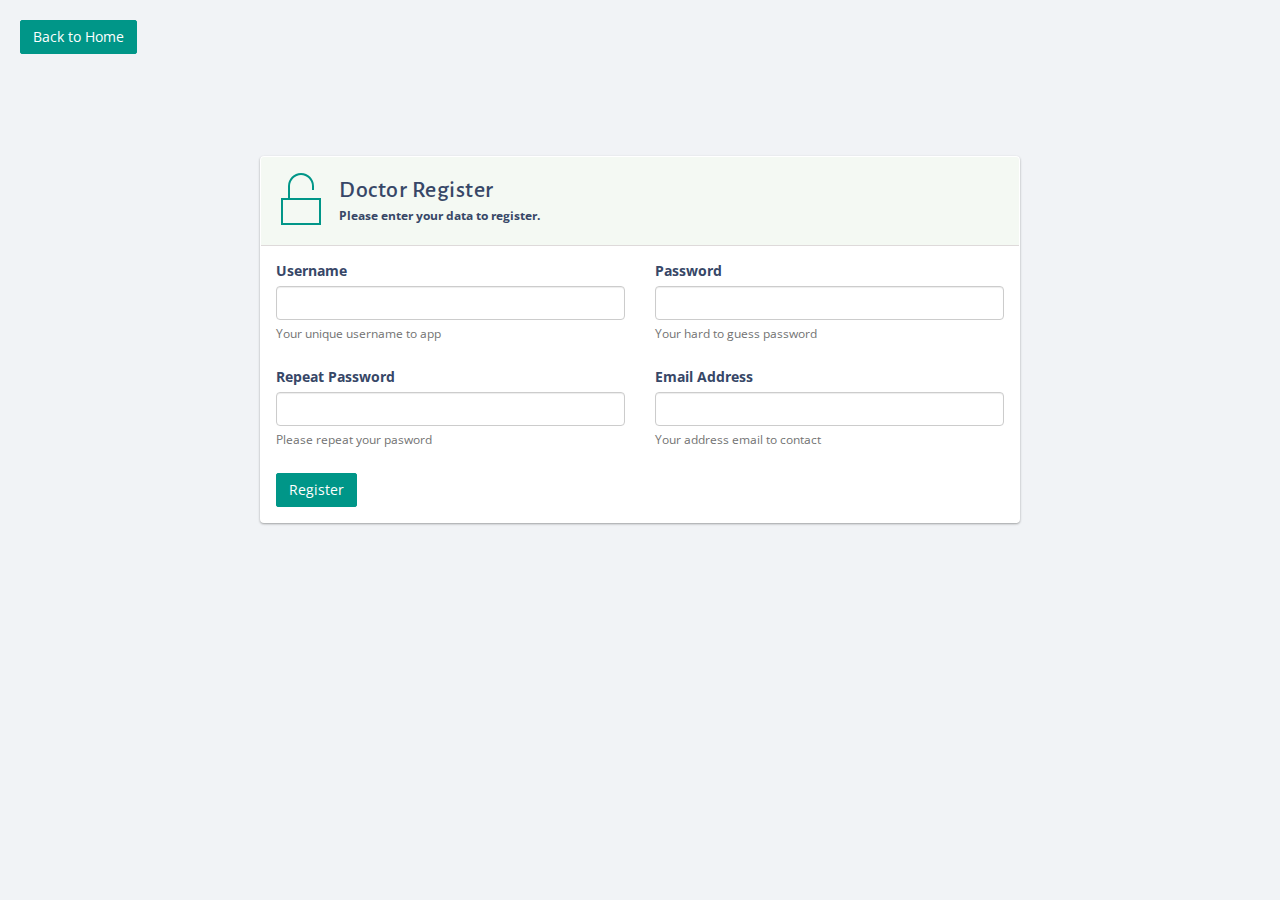
==== d-signup.html @ 5b85d9c7 "added pages" ====
<!DOCTYPE html>
<html lang="en">
<head>
    <meta charset="utf-8">
    <meta http-equiv="X-UA-Compatible" content="IE=edge">
    <meta name="viewport" content="width=device-width, initial-scale=1">
    <!-- The above 3 meta tags *must* come first in the head; any other head content must come *after* these tags -->
    <title>Health Assist</title>

    <!-- Favicon and touch icons -->
    <link rel="shortcut icon" href="assets/admin_page/dist/img/ico/favicon.png" type="image/x-icon">
    
    <!-- Bootstrap -->
    <link href="assets/admin_page/bootstrap/css/bootstrap.min.css" rel="stylesheet" type="text/css"/>
    <!-- Bootstrap rtl -->
    <!--<link href="assets/admin_page/bootstrap-rtl/bootstrap-rtl.min.css" rel="stylesheet" type="text/css"/>-->
    <!-- Pe-icon-7-stroke -->
    <link href="assets/admin_page/pe-icon-7-stroke/css/pe-icon-7-stroke.css" rel="stylesheet" type="text/css"/>
    <!-- style css -->
    <link href="assets/admin_page/dist/css/stylehealth.min.css" rel="stylesheet" type="text/css"/>
    <!-- Theme style rtl -->
    <!--<link href="assets/admin_page/dist/css/stylehealth-rtl.css" rel="stylesheet" type="text/css"/>-->
</head>
<body>
    <!-- Content Wrapper -->
    <div class="login-wrapper">
        <div class="back-link">
            <a href="index.html" class="btn btn-success">Back to Home</a>
        </div>
        <div class="container-center lg">
            <div class="panel panel-bd">
                <div class="panel-heading">
                    <div class="view-header">
                        <div class="header-icon">
                            <i class="pe-7s-unlock"></i>
                        </div>
                        <div class="header-title">
                            <h3>Doctor Register</h3>
                            <small><strong>Please enter your data to register.</strong></small>
                        </div>
                    </div>
                </div>
                <div class="panel-body">
                    <form action="index.html" id="loginForm" novalidate>
                        <div class="row">
                            <div class="form-group col-lg-6">
                                <label>Username</label>
                                <input type="text" value="" id="username" class="form-control" name="username">
                                <span class="help-block small">Your unique username to app</span>
                            </div>
                            <div class="form-group col-lg-6">
                                <label>Password</label>
                                <input type="password" value="" id="password" class="form-control" name="password">
                                <span class="help-block small">Your hard to guess password</span>
                            </div>
                            <div class="form-group col-lg-6">
                                <label>Repeat Password</label>
                                <input type="password" value="" id="repeatpassword" class="form-control" name="repeatpassword">
                                <span class="help-block small">Please repeat your pasword</span>
                            </div>
                            <div class="form-group col-lg-6">
                                <label>Email Address</label>
                                <input type="text" value="" id="email" class="form-control" name="email">
                                <span class="help-block small">Your address email to contact</span>
                            </div>
                        </div>
                        <div>
                            <button class="btn btn-primary">Register</button>
                            
                        </div>
                    </form>
                </div>
            </div>
        </div>
    </div>
    <!-- /.content-wrapper -->
    <!-- jQuery -->
    <script src="assets/admin_page/plugins/jQuery/jquery-1.12.4.min.js" type="text/javascript"></script>
    <!-- bootstrap js -->
    <script src="assets/admin_page/bootstrap/js/bootstrap.min.js" type="text/javascript"></script>
</body>
</html>
---- assets/admin_page/pe-icon-7-stroke/css/pe-icon-7-stroke.css ----
@font-face {
	font-family: 'Pe-icon-7-stroke';
	src:url('../fonts/Pe-icon-7-stroke.eot?d7yf1v');
	src:url('../fonts/Pe-icon-7-stroke.eot?#iefixd7yf1v') format('embedded-opentype'),
		url('../fonts/Pe-icon-7-stroke.woff?d7yf1v') format('woff'),
		url('../fonts/Pe-icon-7-stroke.ttf?d7yf1v') format('truetype'),
		url('../fonts/Pe-icon-7-stroke.svg?d7yf1v#Pe-icon-7-stroke') format('svg');
	font-weight: normal;
	font-style: normal;
}

[class^="pe-7s-"], [class*=" pe-7s-"] {
	display: inline-block;
	font-family: 'Pe-icon-7-stroke';
	speak: none;
	font-style: normal;
	font-weight: normal;
	font-variant: normal;
	text-transform: none;
	line-height: 1;

	/* Better Font Rendering =========== */
	-webkit-font-smoothing: antialiased;
	-moz-osx-font-smoothing: grayscale;
}

.pe-7s-album:before {
	content: "\e6aa";
}
.pe-7s-arc:before {
	content: "\e6ab";
}
.pe-7s-back-2:before {
	content: "\e6ac";
}
.pe-7s-bandaid:before {
	content: "\e6ad";
}
.pe-7s-car:before {
	content: "\e6ae";
}
.pe-7s-diamond:before {
	content: "\e6af";
}
.pe-7s-door-lock:before {
	content: "\e6b0";
}
.pe-7s-eyedropper:before {
	content: "\e6b1";
}
.pe-7s-female:before {
	content: "\e6b2";
}
.pe-7s-gym:before {
	content: "\e6b3";
}
.pe-7s-hammer:before {
	content: "\e6b4";
}
.pe-7s-headphones:before {
	content: "\e6b5";
}
.pe-7s-helm:before {
	content: "\e6b6";
}
.pe-7s-hourglass:before {
	content: "\e6b7";
}
.pe-7s-leaf:before {
	content: "\e6b8";
}
.pe-7s-magic-wand:before {
	content: "\e6b9";
}
.pe-7s-male:before {
	content: "\e6ba";
}
.pe-7s-map-2:before {
	content: "\e6bb";
}
.pe-7s-next-2:before {
	content: "\e6bc";
}
.pe-7s-paint-bucket:before {
	content: "\e6bd";
}
.pe-7s-pendrive:before {
	content: "\e6be";
}
.pe-7s-photo:before {
	content: "\e6bf";
}
.pe-7s-piggy:before {
	content: "\e6c0";
}
.pe-7s-plugin:before {
	content: "\e6c1";
}
.pe-7s-refresh-2:before {
	content: "\e6c2";
}
.pe-7s-rocket:before {
	content: "\e6c3";
}
.pe-7s-settings:before {
	content: "\e6c4";
}
.pe-7s-shield:before {
	content: "\e6c5";
}
.pe-7s-smile:before {
	content: "\e6c6";
}
.pe-7s-usb:before {
	content: "\e6c7";
}
.pe-7s-vector:before {
	content: "\e6c8";
}
.pe-7s-wine:before {
	content: "\e6c9";
}
.pe-7s-cloud-upload:before {
	content: "\e68a";
}
.pe-7s-cash:before {
	content: "\e68c";
}
.pe-7s-close:before {
	content: "\e680";
}
.pe-7s-bluetooth:before {
	content: "\e68d";
}
.pe-7s-cloud-download:before {
	content: "\e68b";
}
.pe-7s-way:before {
	content: "\e68e";
}
.pe-7s-close-circle:before {
	content: "\e681";
}
.pe-7s-id:before {
	content: "\e68f";
}
.pe-7s-angle-up:before {
	content: "\e682";
}
.pe-7s-wristwatch:before {
	content: "\e690";
}
.pe-7s-angle-up-circle:before {
	content: "\e683";
}
.pe-7s-world:before {
	content: "\e691";
}
.pe-7s-angle-right:before {
	content: "\e684";
}
.pe-7s-volume:before {
	content: "\e692";
}
.pe-7s-angle-right-circle:before {
	content: "\e685";
}
.pe-7s-users:before {
	content: "\e693";
}
.pe-7s-angle-left:before {
	content: "\e686";
}
.pe-7s-user-female:before {
	content: "\e694";
}
.pe-7s-angle-left-circle:before {
	content: "\e687";
}
.pe-7s-up-arrow:before {
	content: "\e695";
}
.pe-7s-angle-down:before {
	content: "\e688";
}
.pe-7s-switch:before {
	content: "\e696";
}
.pe-7s-angle-down-circle:before {
	content: "\e689";
}
.pe-7s-scissors:before {
	content: "\e697";
}
.pe-7s-wallet:before {
	content: "\e600";
}
.pe-7s-safe:before {
	content: "\e698";
}
.pe-7s-volume2:before {
	content: "\e601";
}
.pe-7s-volume1:before {
	content: "\e602";
}
.pe-7s-voicemail:before {
	content: "\e603";
}
.pe-7s-video:before {
	content: "\e604";
}
.pe-7s-user:before {
	content: "\e605";
}
.pe-7s-upload:before {
	content: "\e606";
}
.pe-7s-unlock:before {
	content: "\e607";
}
.pe-7s-umbrella:before {
	content: "\e608";
}
.pe-7s-trash:before {
	content: "\e609";
}
.pe-7s-tools:before {
	content: "\e60a";
}
.pe-7s-timer:before {
	content: "\e60b";
}
.pe-7s-ticket:before {
	content: "\e60c";
}
.pe-7s-target:before {
	content: "\e60d";
}
.pe-7s-sun:before {
	content: "\e60e";
}
.pe-7s-study:before {
	content: "\e60f";
}
.pe-7s-stopwatch:before {
	content: "\e610";
}
.pe-7s-star:before {
	content: "\e611";
}
.pe-7s-speaker:before {
	content: "\e612";
}
.pe-7s-signal:before {
	content: "\e613";
}
.pe-7s-shuffle:before {
	content: "\e614";
}
.pe-7s-shopbag:before {
	content: "\e615";
}
.pe-7s-share:before {
	content: "\e616";
}
.pe-7s-server:before {
	content: "\e617";
}
.pe-7s-search:before {
	content: "\e618";
}
.pe-7s-film:before {
	content: "\e6a5";
}
.pe-7s-science:before {
	content: "\e619";
}
.pe-7s-disk:before {
	content: "\e6a6";
}
.pe-7s-ribbon:before {
	content: "\e61a";
}
.pe-7s-repeat:before {
	content: "\e61b";
}
.pe-7s-refresh:before {
	content: "\e61c";
}
.pe-7s-add-user:before {
	content: "\e6a9";
}
.pe-7s-refresh-cloud:before {
	content: "\e61d";
}
.pe-7s-paperclip:before {
	content: "\e69c";
}
.pe-7s-radio:before {
	content: "\e61e";
}
.pe-7s-note2:before {
	content: "\e69d";
}
.pe-7s-print:before {
	content: "\e61f";
}
.pe-7s-network:before {
	content: "\e69e";
}
.pe-7s-prev:before {
	content: "\e620";
}
.pe-7s-mute:before {
	content: "\e69f";
}
.pe-7s-power:before {
	content: "\e621";
}
.pe-7s-medal:before {
	content: "\e6a0";
}
.pe-7s-portfolio:before {
	content: "\e622";
}
.pe-7s-like2:before {
	content: "\e6a1";
}
.pe-7s-plus:before {
	content: "\e623";
}
.pe-7s-left-arrow:before {
	content: "\e6a2";
}
.pe-7s-play:before {
	content: "\e624";
}
.pe-7s-key:before {
	content: "\e6a3";
}
.pe-7s-plane:before {
	content: "\e625";
}
.pe-7s-joy:before {
	content: "\e6a4";
}
.pe-7s-photo-gallery:before {
	content: "\e626";
}
.pe-7s-pin:before {
	content: "\e69b";
}
.pe-7s-phone:before {
	content: "\e627";
}
.pe-7s-plug:before {
	content: "\e69a";
}
.pe-7s-pen:before {
	content: "\e628";
}
.pe-7s-right-arrow:before {
	content: "\e699";
}
.pe-7s-paper-plane:before {
	content: "\e629";
}
.pe-7s-delete-user:before {
	content: "\e6a7";
}
.pe-7s-paint:before {
	content: "\e62a";
}
.pe-7s-bottom-arrow:before {
	content: "\e6a8";
}
.pe-7s-notebook:before {
	content: "\e62b";
}
.pe-7s-note:before {
	content: "\e62c";
}
.pe-7s-next:before {
	content: "\e62d";
}
.pe-7s-news-paper:before {
	content: "\e62e";
}
.pe-7s-musiclist:before {
	content: "\e62f";
}
.pe-7s-music:before {
	content: "\e630";
}
.pe-7s-mouse:before {
	content: "\e631";
}
.pe-7s-more:before {
	content: "\e632";
}
.pe-7s-moon:before {
	content: "\e633";
}
.pe-7s-monitor:before {
	content: "\e634";
}
.pe-7s-micro:before {
	content: "\e635";
}
.pe-7s-menu:before {
	content: "\e636";
}
.pe-7s-map:before {
	content: "\e637";
}
.pe-7s-map-marker:before {
	content: "\e638";
}
.pe-7s-mail:before {
	content: "\e639";
}
.pe-7s-mail-open:before {
	content: "\e63a";
}
.pe-7s-mail-open-file:before {
	content: "\e63b";
}
.pe-7s-magnet:before {
	content: "\e63c";
}
.pe-7s-loop:before {
	content: "\e63d";
}
.pe-7s-look:before {
	content: "\e63e";
}
.pe-7s-lock:before {
	content: "\e63f";
}
.pe-7s-lintern:before {
	content: "\e640";
}
.pe-7s-link:before {
	content: "\e641";
}
.pe-7s-like:before {
	content: "\e642";
}
.pe-7s-light:before {
	content: "\e643";
}
.pe-7s-less:before {
	content: "\e644";
}
.pe-7s-keypad:before {
	content: "\e645";
}
.pe-7s-junk:before {
	content: "\e646";
}
.pe-7s-info:before {
	content: "\e647";
}
.pe-7s-home:before {
	content: "\e648";
}
.pe-7s-help2:before {
	content: "\e649";
}
.pe-7s-help1:before {
	content: "\e64a";
}
.pe-7s-graph3:before {
	content: "\e64b";
}
.pe-7s-graph2:before {
	content: "\e64c";
}
.pe-7s-graph1:before {
	content: "\e64d";
}
.pe-7s-graph:before {
	content: "\e64e";
}
.pe-7s-global:before {
	content: "\e64f";
}
.pe-7s-gleam:before {
	content: "\e650";
}
.pe-7s-glasses:before {
	content: "\e651";
}
.pe-7s-gift:before {
	content: "\e652";
}
.pe-7s-folder:before {
	content: "\e653";
}
.pe-7s-flag:before {
	content: "\e654";
}
.pe-7s-filter:before {
	content: "\e655";
}
.pe-7s-file:before {
	content: "\e656";
}
.pe-7s-expand1:before {
	content: "\e657";
}
.pe-7s-exapnd2:before {
	content: "\e658";
}
.pe-7s-edit:before {
	content: "\e659";
}
.pe-7s-drop:before {
	content: "\e65a";
}
.pe-7s-drawer:before {
	content: "\e65b";
}
.pe-7s-download:before {
	content: "\e65c";
}
.pe-7s-display2:before {
	content: "\e65d";
}
.pe-7s-display1:before {
	content: "\e65e";
}
.pe-7s-diskette:before {
	content: "\e65f";
}
.pe-7s-date:before {
	content: "\e660";
}
.pe-7s-cup:before {
	content: "\e661";
}
.pe-7s-culture:before {
	content: "\e662";
}
.pe-7s-crop:before {
	content: "\e663";
}
.pe-7s-credit:before {
	content: "\e664";
}
.pe-7s-copy-file:before {
	content: "\e665";
}
.pe-7s-config:before {
	content: "\e666";
}
.pe-7s-compass:before {
	content: "\e667";
}
.pe-7s-comment:before {
	content: "\e668";
}
.pe-7s-coffee:before {
	content: "\e669";
}
.pe-7s-cloud:before {
	content: "\e66a";
}
.pe-7s-clock:before {
	content: "\e66b";
}
.pe-7s-check:before {
	content: "\e66c";
}
.pe-7s-chat:before {
	content: "\e66d";
}
.pe-7s-cart:before {
	content: "\e66e";
}
.pe-7s-camera:before {
	content: "\e66f";
}
.pe-7s-call:before {
	content: "\e670";
}
.pe-7s-calculator:before {
	content: "\e671";
}
.pe-7s-browser:before {
	content: "\e672";
}
.pe-7s-box2:before {
	content: "\e673";
}
.pe-7s-box1:before {
	content: "\e674";
}
.pe-7s-bookmarks:before {
	content: "\e675";
}
.pe-7s-bicycle:before {
	content: "\e676";
}
.pe-7s-bell:before {
	content: "\e677";
}
.pe-7s-battery:before {
	content: "\e678";
}
.pe-7s-ball:before {
	content: "\e679";
}
.pe-7s-back:before {
	content: "\e67a";
}
.pe-7s-attention:before {
	content: "\e67b";
}
.pe-7s-anchor:before {
	content: "\e67c";
}
.pe-7s-albums:before {
	content: "\e67d";
}
.pe-7s-alarm:before {
	content: "\e67e";
}
.pe-7s-airplay:before {
	content: "\e67f";
}
---- assets/admin_page/dist/css/stylehealth.min.css ----
@import url('https://fonts.googleapis.com/css?family=Alegreya+Sans:400,400i,500,500i,700,700i,800,800i,900,900i|Open+Sans:400,400i,600,600i,700,700i,800,800i');html,body{min-height:100%}.layout-boxed html,.layout-boxed body{height:100%}body{overflow-x:hidden;overflow-y:auto;color:#374767;background-color:#f1f3f6;font-family:'Open Sans','Helvetica Neue',Helvetica,Arial,sans-serif}.wrapper{min-height:100%;position:relative;overflow:hidden}.wrapper:before,.wrapper:after{content:" ";display:table}.wrapper:after{clear:both}.layout-boxed .wrapper{max-width:1250px;margin:0 auto;min-height:100%;box-shadow:0 0 8px rgba(0,0,0,0.5);position:relative}.layout-boxed{background:url(../img/boxed-bg.jpg) repeat fixed}.content-wrapper,.right-side,.main-footer{-webkit-transition:-webkit-transform .3s ease-in-out,margin .3s ease-in-out;-webkit-transition:margin .3s ease-in-out,-webkit-transform .3s ease-in-out;transition:margin .3s ease-in-out,-webkit-transform .3s ease-in-out;transition:transform .3s ease-in-out,margin .3s ease-in-out;transition:transform .3s ease-in-out,margin .3s ease-in-out,-webkit-transform .3s ease-in-out;margin-left:250px;z-index:820}.layout-top-nav .content-wrapper,.layout-top-nav .right-side,.layout-top-nav .main-footer{margin-left:0}@media (max-width: 767px){.content-wrapper,.right-side,.main-footer{margin-left:0!important}}@media (min-width: 768px){.sidebar-collapse .content-wrapper,.sidebar-collapse .right-side,.sidebar-collapse .main-footer{margin-left:0}}@media (max-width: 767px){.sidebar-open .content-wrapper,.sidebar-open .right-side,.sidebar-open .main-footer{-webkit-transform:translate(250px,0);transform:translate(250px,0)}}.content-wrapper,.right-side{min-height:100%;z-index:800;background-color:#f1f3f6}.main-footer{background:#f8f4f4;padding:15px;color:#444;border-top:1px solid #d2d6de;text-align:center}.fixed .main-header,.fixed .main-sidebar,.fixed .left-side{position:fixed}.fixed .main-header{top:0;right:0;left:0}.fixed .content-wrapper,.fixed .right-side{padding-top:60px}@media (max-width: 767px){.fixed .content-wrapper,.fixed .right-side{padding-top:120px}}.fixed.layout-boxed .wrapper{max-width:100%}body.hold-transition .content-wrapper,body.hold-transition .right-side,body.hold-transition .main-footer,body.hold-transition .main-sidebar,body.hold-transition .left-side,body.hold-transition .main-header .navbar,body.hold-transition .main-header .logo{-webkit-transition:none;transition:none}.content{min-height:250px;margin-right:auto;margin-left:auto;padding:0 30px 10px}@media (max-width: 767px){.content{padding:0 15px 10px}}::-moz-selection{color:#fff;background:#009688;text-shadow:none}::selection{color:#fff;background:#009688;text-shadow:none}h1,h2,h3,h4,h5,h6,.h1,.h2,.h3,.h4,.h5,.h6{font-family:'Alegreya Sans',sans-serif}p{margin:0 0 10px}a{color:#009688;text-decoration:none}a:hover,a:active,a:focus{outline:none;text-decoration:none;color:#37a000;-webkit-transition:all .3s;transition:all .3s}hr{border-top:1px solid #e1e6ef}.m-0{margin:0!important}.m-t-0{margin-top:0!important}.m-t-20{margin-top:20px!important}.m-r-2{margin-right:2px!important}.m-r-5{margin-right:5px!important}.m-r-15{margin-right:15px!important}.m-b{margin-bottom:20px!important}.m-b-5{margin-bottom:5px!important}.m-b-10{margin-bottom:10px!important}.m-b-15{margin-bottom:15px!important}.m-b-20{margin-bottom:20px!important}.p-0{padding:0!important}.p-l-30{padding-left:30px!important}.p-r-30{padding-right:30px!important}.p-20{padding:20px!important}.p-b-20{padding-bottom:20px!important}.space-25{margin:12.5px 0;line-height:0}.color-green{color:#009688!important}.color-red{color:#E5343D!important}.color-violet{color:#8E23E0!important}.color-gray{color:#9a9a9a!important}.color-yellow{color:#FFB61E!important}.color-info{color:#62d0f1!important}.text-white{color:#fff!important}.text-muted{color:#9a9a9a!important}.text-primary{color:#428bca!important}.text-success{color:#37a000!important}.text-info{color:#62d0f1!important}.text-warning{color:#FFB61E!important}.text-danger{color:#E5343D!important}.text-inverse{color:#3b3e47!important}.text-purple{color:#5b69bc!important}.text-pink{color:#ff8acc!important}.text-black{color:#263238!important}.text-violet{color:#8E23E0!important}.border-all{border:1px solid #e4e5e7!important}.border-btm{border-bottom:1px solid #e4e5e7!important}.border-green{border-color:#009688!important}.border-red{border-color:#E5343D!important}.border-violet{border-color:#8E23E0!important}.border-gray{border-color:#9a9a9a!important}.border-yellow{border-color:#FFB61E!important}.bg-green{background:#009688!important}.bg-red{background:#E5343D!important}.bg-violet{background:#8E23E0!important}.bg-gray{background:#9a9a9a!important}.bg-yellow{background:#FFB61E!important}#toTop{position:fixed;bottom:10px;right:15px;cursor:pointer;display:none;z-index:10}.back-top{background-color:#009688;border:1px solid #009688;padding:7px 9px;height:34px;width:34px;border-radius:50%!important;color:#fff}.back-top:hover{color:#fff;background-color:#2c3136;border:1px solid #2c3136}@media (min-width: 768px){#toTop{right:30px}}.page-header{margin:10px 0 20px;font-size:22px}.page-header > small{color:#666;display:block;margin-top:5px}.main-header{position:relative;max-height:120px;z-index:1030;background-color:#2A3F54;border-bottom:1px solid #2A3F54}.main-header .navbar{-webkit-transition:margin-left .3s ease-in-out;transition:margin-left .3s ease-in-out;margin-bottom:0;margin-left:250px;border:none;min-height:60px;border-radius:0}.layout-top-nav .main-header .navbar{margin-left:0}.main-header #navbar-search-input.form-control{background:rgba(255,255,255,0.2);border-color:transparent}.main-header #navbar-search-input.form-control:focus,.main-header #navbar-search-input.form-control:active{border-color:rgba(0,0,0,0.1);background:rgba(255,255,255,0.9)}.main-header #navbar-search-input.form-control::-moz-placeholder{color:#ccc;opacity:1}.main-header #navbar-search-input.form-control:-ms-input-placeholder{color:#ccc}.main-header #navbar-search-input.form-control::-webkit-input-placeholder{color:#ccc}.main-header .navbar-custom-menu,.main-header .navbar-right{float:right;margin-right:31px}@media (max-width: 991px){.main-header .navbar-custom-menu a,.main-header .navbar-right a{color:inherit;background:transparent}}@media (max-width: 767px){.main-header .navbar-right{float:none}.navbar-collapse .main-header .navbar-right{margin:7.5px -15px}.main-header .navbar-right > li{color:inherit;border:0}.main-header .navbar-custom-menu,.main-header .navbar-right{float:right;margin-right:10px}}.main-header .sidebar-toggle{float:left;padding:10px;font-family:fontAwesome;color:#009688;font-size:25px;line-height:26px;cursor:pointer;margin-top:7px;cursor:pointer;-moz-transition:all .2s ease-out 0;-webkit-transition:all .2s ease-out 0;transition:all .2s ease-out 0}.main-header .sidebar-toggle:hover{float:left;padding:10px;font-family:fontAwesome;color:#eee;font-size:25px;line-height:26px;cursor:pointer;margin-top:7px;cursor:pointer;-moz-transition:all .2s ease-out 0;-webkit-transition:all .2s ease-out 0;transition:all .2s ease-out 0}.main-header .sidebar-toggle:focus,.main-header .sidebar-toggle:active{float:left;padding:10px;font-family:fontAwesome;color:#eee;font-size:25px;line-height:26px;cursor:pointer;margin-top:7px;cursor:pointer;-moz-transition:all .2s ease-out 0;-webkit-transition:all .2s ease-out 0;transition:all .2s ease-out 0}.main-header .sidebar-toggle .icon-bar{display:none}.main-header .navbar .nav > li.user > a > .fa,.main-header .navbar .nav > li.user > a > .glyphicon,.main-header .navbar .nav > li.user > a > .ion{margin-right:5px}.main-header .navbar .nav > li > a > .label{position:absolute;top:10px;right:2px;line-height:10px;border-radius:50em;height:20px;width:20px}.main-header .logo{display:block;float:left;height:60px;font-size:20px;line-height:60px;text-align:center;width:250px;padding:0 15px;font-weight:300;overflow:hidden;color:#fff;-webkit-transition:width .3s ease-in-out;transition:width .3s ease-in-out;background-color:#2d3438}@media (max-width: 550px){.main-header .logo{border-bottom:1px solid gray}}.main-header .logo .logo-lg{display:block}.main-header .logo .logo-lg img,.main-header .logo .logo-mini img{height:42px}.main-header .logo .logo-mini{display:none}.main-header .navbar-brand{color:#fff}.header-title h1{color:#009688}.bord-btm{border-bottom:1px solid #000}.content-header{position:relative;padding:12px 30px;background-color:#fff;border-bottom:1px solid #e1e6ef;margin-bottom:20px;box-shadow:0 1px 3px rgba(0,0,0,0.12),0 1px 2px rgba(0,0,0,0.24)}.content-header hr{border-top:1px solid #ddd}.content-header .header-icon{font-size:55px;color:#009688;width:68px;float:left;margin-top:-4px;line-height:0}.content-header .header-title{margin-left:68px}.content-header .header-title h1{margin:0;font-size:24px}.content-header .header-title small{font-size:13px;display:inline-block;padding-left:4px;font-weight:600;color:#7a7a7a}.header-title .breadcrumb{float:right;background:#E1E3E4;margin-top:0;margin-bottom:0;font-size:11px;padding:7px;position:absolute;bottom:18px;right:30px;border-radius:0;border:1px solid #e1e6ef;font-weight:600;max-width:155px}.header-title .breadcrumb > li > a{color:#222;text-decoration:none;display:inline-block}.breadcrumb>.active{color:#009688;font-weight:700}.header-title .breadcrumb > li > a > .fa,.header-title .breadcrumb > li > a > .glyphicon,.header-title .breadcrumb > li > a > .ion{margin-right:5px}.navbar-nav > li > a{padding:12px 8px;position:relative}.navbar-nav > li{margin-right:5px}.navbar-nav > li > a > i{padding:6px 3px;width:36px;text-align:center;color:#009688;height:36px;font-size:30px}@media (max-width: 991px){.header-title .breadcrumb{position:relative;margin-top:5px;top:0;right:0;float:none!important;padding-left:10px}.header-title .breadcrumb li:before{color:#97a0b3}}.navbar-toggle{color:#fff;border:0;margin:0;padding:15px}@media (max-width: 991px){.navbar-custom-menu .navbar-nav > li{float:left}.navbar-custom-menu .navbar-nav{margin:0;float:left}.navbar-custom-menu .navbar-nav > li > a{padding-top:11px;padding-bottom:11px}}@media (max-width: 767px){.content-header{padding:12px 15px}.content-header .header-icon{width:50px;font-size:40px}.content-header .header-title{margin-left:50px}.main-header{position:relative}.main-header .logo,.main-header .navbar{width:100%;float:none!important}.main-header .navbar{margin:0!important}.main-header .navbar-custom-menu{float:right}}@media (max-width: 991px){.navbar-collapse.pull-left{float:none!important}.navbar-collapse.pull-left + .navbar-custom-menu{display:block;position:absolute;top:0;right:40px}}.main-sidebar{position:absolute;top:0;left:0;padding-top:60px;min-height:100%;width:250px;z-index:810;background-color:#161817;font-family:'Alegreya Sans',sans-serif;-webkit-transition:-webkit-transform .3s ease-in-out,width .3s ease-in-out;-webkit-transition:width .3s ease-in-out,-webkit-transform .3s ease-in-out;transition:width .3s ease-in-out,-webkit-transform .3s ease-in-out;transition:transform .3s ease-in-out,width .3s ease-in-out;transition:transform .3s ease-in-out,width .3s ease-in-out,-webkit-transform .3s ease-in-out}@media (max-width: 767px){.main-sidebar,.left-side{padding-top:120px}}@media (max-width: 767px){.main-sidebar,.left-side{-webkit-transform:translate(-250px,0);transform:translate(-250px,0)}}@media (min-width: 768px){.sidebar-collapse .main-sidebar,.sidebar-collapse .left-side{-webkit-transform:translate(-230px,0);transform:translate(-230px,0)}}@media (max-width: 767px){.sidebar-open .main-sidebar,.sidebar-open .left-side{-webkit-transform:translate(0,0);transform:translate(0,0)}}.sidebar-form input:focus{border-color:transparent}.user-panel{position:relative;width:100%;padding:20px 10px;overflow:hidden;background-color:#009688;border-bottom:2px solid #2A3F54}.user-panel:before,.user-panel:after{content:" ";display:table}.user-panel:after{clear:both}.user-panel .image img{width:100%;max-width:65px;height:auto;border:2px solid rgba(255,255,255,0.1);padding:5px;margin-right:15px}.user-panel .info h4{color:#0b0a0a;font-weight:600}.user-panel .info{padding-top:0;line-height:4px}.user-panel .info p{font-weight:500;color:#fff;margin:5px 0;text-transform:uppercase;letter-spacing:1px}.user-panel .info a{text-decoration:none;padding-right:5px;margin-top:3px;font-size:11px}.user-panel .info a .fa,.user-panel .info a .ion,.user-panel .info a .glyphicon{margin-right:3px}.sidebar-menu{list-style:none;margin:0;padding:0;background-color:#161817}.sidebar-menu > li{position:relative;margin:0;padding:0}.sidebar-menu > li > a{padding:12px 5px 12px 15px;display:block;color:#a6a6a6;position:relative;font-size:15px;font-weight:500;letter-spacing:.3px}.sidebar-menu > li > a > i{margin-right:10px;display:inline-block}.sidebar-menu > li.active > a:before{background:#009688;content:"";height:100%;left:0;position:absolute;top:0;width:3px;color:#009688}.sidebar-menu > li:hover > a,.sidebar-menu > li.active > a{color:#009688;background:#222d32}.sidebar-menu > li > a > .fa,.sidebar-menu > li > a > .glyphicon,.sidebar-menu > li > a > .ion{width:20px}.sidebar-menu > li .label,.sidebar-menu > li .badge{margin-right:5px}.sidebar-menu > li .badge{margin-top:3px}.sidebar-menu li.header{padding:10px 25px 10px 15px;font-size:12px;color:#fff}.sidebar-menu li > a > .fa-angle-left,.sidebar-menu li > a > .pull-right-container > .fa-angle-left{width:auto;height:auto;padding:0;margin-right:10px}.sidebar-menu li.active > a > .fa-angle-left,.sidebar-menu li.active > a > .pull-right-container > .fa-angle-left{-webkit-transform:rotate(-90deg);transform:rotate(-90deg)}.sidebar-menu li.active > .treeview-menu{display:block}.sidebar-menu .treeview-menu{position:relative;display:none;list-style:none;padding:5px 0 10px;margin:0;padding-left:35px;background-color:#161817}.sidebar-menu .treeview-menu:before{width:2px;bottom:0;background:rgba(59,70,72,0.5);content:"";position:absolute;top:0;left:33px}.sidebar-menu .treeview-menu .treeview-menu{padding-left:20px}.sidebar-menu .treeview-menu > li{margin:0;position:relative}.sidebar-menu .treeview-menu > li > a{padding:5px 5px 5px 20px;display:block;color:#a6a6a6;letter-spacing:.3px}.sidebar-menu .treeview-menu li.disabled a{cursor:not-allowed;filter:alpha(opacity=65);-webkit-box-shadow:none;box-shadow:none;opacity:.65}.sidebar-menu .treeview-menu > li.active > a,.sidebar-menu .treeview-menu > li:hover > a{color:#009688}.sidebar-menu .treeview-menu > li::before{left:0;top:13px;width:15px;content:' ';position:absolute;display:inline-block;border:1px solid rgba(59,70,72,0.5)}.sidebar-menu .treeview-menu > li > a > .fa,.sidebar-menu .treeview-menu > li > a > .glyphicon,.sidebar-menu .treeview-menu > li > a > .ion{width:20px}.sidebar-menu .treeview-menu > li > a > .pull-right-container > .fa-angle-left,.sidebar-menu .treeview-menu > li > a > .pull-right-container > .fa-angle-down,.sidebar-menu .treeview-menu > li > a > .fa-angle-left,.sidebar-menu .treeview-menu > li > a > .fa-angle-down{width:auto}@media (min-width: 768px){.sidebar-mini.sidebar-collapse .content-wrapper,.sidebar-mini.sidebar-collapse .right-side,.sidebar-mini.sidebar-collapse .main-footer{margin-left:50px!important;z-index:840}.sidebar-mini.sidebar-collapse .main-sidebar{-webkit-transform:translate(0,0);transform:translate(0,0);width:50px!important;z-index:850}.sidebar-mini.sidebar-collapse .sidebar-menu > li{position:relative}.sidebar-mini.sidebar-collapse .sidebar-menu > li > a{margin-right:0}.sidebar-mini.sidebar-collapse .sidebar-menu > li > a > span{border-top-right-radius:4px}.sidebar-mini.sidebar-collapse .sidebar-menu > li:not(.treeview) > a > span{border-bottom-right-radius:4px}.sidebar-mini.sidebar-collapse .sidebar-menu > li > .treeview-menu{padding-top:5px;padding-bottom:5px;border-bottom-right-radius:4px}.sidebar-mini.sidebar-collapse .sidebar-menu > li:hover > a > span:not(.pull-right),.sidebar-mini.sidebar-collapse .sidebar-menu > li:hover > .treeview-menu{display:block!important;position:absolute;width:180px;left:50px}.sidebar-mini.sidebar-collapse .sidebar-menu > li:hover > a > span{top:0;margin-left:0;padding:12px 5px 12px 20px;background-color:inherit}.sidebar-mini.sidebar-collapse .sidebar-menu > li:hover > a > .pull-right-container{float:right;width:auto!important;left:200px!important;top:10px!important}.sidebar-mini.sidebar-collapse .sidebar-menu > li:hover > a > .pull-right-container > .label:not(:first-of-type){display:none}.sidebar-mini.sidebar-collapse .sidebar-menu > li:hover > .treeview-menu{top:44px;margin-left:0}.sidebar-mini.sidebar-collapse .main-sidebar .user-panel > .info,.sidebar-mini.sidebar-collapse .sidebar-form,.sidebar-mini.sidebar-collapse .sidebar-menu > li > a > span,.sidebar-mini.sidebar-collapse .sidebar-menu > li > .treeview-menu,.sidebar-mini.sidebar-collapse .sidebar-menu > li > a > .pull-right,.sidebar-mini.sidebar-collapse .sidebar-menu li.header{display:none!important;-webkit-transform:translateZ(0)}.sidebar-mini.sidebar-collapse .main-header .logo{width:50px}.sidebar-mini.sidebar-collapse .main-header .logo > .logo-mini{display:block;margin-left:-15px;margin-right:-15px;font-size:18px}.sidebar-mini.sidebar-collapse .main-header .logo > .logo-lg{display:none}.sidebar-mini.sidebar-collapse .main-header .navbar{margin-left:50px}.sidebar-form{width:160px}}.sidebar-menu,.main-sidebar .user-panel,.sidebar-menu > li.header{white-space:nowrap;overflow:hidden}.sidebar-menu:hover{overflow:visible}.sidebar-form{border-radius:3px;border:1px solid #1c1f22;margin:0;max-width:132px;height:30px}.sidebar-form input[type="text"],.sidebar-form .btn{box-shadow:none;border:1px solid transparent;height:30px}.sidebar-form input[type="text"]{border-top-left-radius:2px;border-top-right-radius:0;border-bottom-right-radius:0;border-bottom-left-radius:2px;background-color:#FBFBFB}.sidebar-form input[type="text"]:focus,.sidebar-form input[type="text"]:focus + .input-group-btn .btn{background-color:#fffafa;color:#222}.sidebar-form input[type="text"]:focus + .input-group-btn .btn{border-left-color:#fff}.sidebar-form .btn{color:#009688;border-top-left-radius:0;border-top-right-radius:2px;border-bottom-right-radius:2px;border-bottom-left-radius:0;background:#e1e1e4}.sidebar-form,.sidebar-menu > li.header{overflow:hidden;text-overflow:clip}.sidebar-menu > li.header{letter-spacing:1px;font-weight:600;color:#a6a6a6}.sidebar-menu li > a > .pull-right-container{position:absolute;right:10px;top:50%;margin-top:-7px}.bd-search{position:relative;margin-top:14px;width:0;min-width:33px;height:33px;float:left;overflow:hidden;-webkit-transition:width .3s;-moz-transition:width .3s;transition:width .3s;-webkit-backface-visibility:hidden}.bd-search-input{position:absolute;top:0;right:0;border:none;outline:none;background:#fff;width:100%;height:45px;margin:0;z-index:10;padding:5px 65px 20px 20px;font-family:inherit;font-size:17px;font-weight:700;color:#2c3e50}input[type="search"].bd-search-input{-webkit-appearance:none;-webkit-border-radius:0}.bd-search-input::-webkit-input-placeholder{color:#009688}.bd-search-input:-moz-placeholder{color:#009688}.bd-search-input::-moz-placeholder{color:#009688}.bd-search-input:-ms-input-placeholder{color:#009688}.bd-icon-search,.bd-search-submit{width:60px;height:60px;display:block;position:absolute;right:-15px;top:0;padding:0;margin:0;line-height:28px;text-align:center;cursor:pointer}.bd-search-submit{background:#009688;-ms-filter:progid:DXImageTransform.Microsoft.Alpha(Opacity=0);filter:alpha(opacity=0);opacity:0;color:#fff;border:none;outline:none;z-index:-1}.bd-icon-search{color:#009688;background:#2A3F54;z-index:90;font-size:18px;font-style:normal;font-weight:400;font-variant:normal;text-transform:none;-webkit-font-smoothing:antialiased}.bd-icon-search:before{content:""}.bd-search.bd-search-open,.no-js .bd-search{width:19%}.bd-search.bd-search-open .bd-icon-search,.no-js .bd-search .bd-icon-search{background:#009688;color:#2A3F54;z-index:11;height:33px;right:0;width:42px}.dropdown-menu{position:absolute;top:100%;left:0;z-index:1000;display:none;float:left;min-width:160px;padding:0;margin:2px 0 0;font-size:14px;text-align:left;list-style:none;border:1px solid #009688}.dropdown-menu > li > a{color:#009688}.nav .open > a,.nav .open > a:focus,.nav .open > a:hover{background-color:#222;border-color:#222}.nav-list{border-bottom:1px solid gray}.nav-list h4{color:#222}.dropdown-menu > .divider{background-color:#eee}.nav-list .badge-primary{background-color:#009688}.navbar-nav > .notifications-menu > .dropdown-menu,.navbar-nav > .messages-menu > .dropdown-menu,.navbar-nav > .tasks-menu > .dropdown-menu{width:280px;padding:0;margin:0;top:100%}.navbar-nav > .notifications-menu > .dropdown-menu > li,.navbar-nav > .messages-menu > .dropdown-menu > li,.navbar-nav > .tasks-menu > .dropdown-menu > li{position:relative;background:#e7e7e7}.navbar-nav > .notifications-menu > .dropdown-menu > li.header,.navbar-nav > .messages-menu > .dropdown-menu > li.header,.navbar-nav > .tasks-menu > .dropdown-menu > li.header{background-color:#009688;padding:7px 10px;border-bottom:1px solid #e1e6ef;color:#fff;font-size:14px}.navbar-nav > .notifications-menu > .dropdown-menu > li.footer > a,.navbar-nav > .messages-menu > .dropdown-menu > li.footer > a,.navbar-nav > .tasks-menu > .dropdown-menu > li.footer > a{font-size:12px;background-color:#009688;padding:7px 10px;border-top:1px solid #e1e6ef;color:#fbfbfb!important;text-align:center}@media (max-width: 991px){.navbar-nav > .notifications-menu > .dropdown-menu > li.footer > a,.navbar-nav > .messages-menu > .dropdown-menu > li.footer > a,.navbar-nav > .tasks-menu > .dropdown-menu > li.footer > a{background:#fff!important;color:#444!important}}.navbar-nav > .notifications-menu > .dropdown-menu > li.footer > a:hover,.navbar-nav > .messages-menu > .dropdown-menu > li.footer > a:hover,.navbar-nav > .tasks-menu > .dropdown-menu > li.footer > a:hover{text-decoration:none;font-weight:400}.navbar-nav > .notifications-menu > .dropdown-menu > li .menu,.navbar-nav > .messages-menu > .dropdown-menu > li .menu,.navbar-nav > .tasks-menu > .dropdown-menu > li .menu{max-height:200px;margin:0;padding:0;list-style:none;overflow-x:hidden}.navbar-nav > .notifications-menu > .dropdown-menu > li .menu > li > a,.navbar-nav > .messages-menu > .dropdown-menu > li .menu > li > a,.navbar-nav > .tasks-menu > .dropdown-menu > li .menu > li > a{display:block;white-space:nowrap;border-bottom:1px solid #f4f4f4}.navbar-nav > .notifications-menu > .dropdown-menu > li .menu > li > a:hover,.navbar-nav > .messages-menu > .dropdown-menu > li .menu > li > a:hover,.navbar-nav > .tasks-menu > .dropdown-menu > li .menu > li > a:hover{background:#f4f4f4;text-decoration:none}.navbar-nav > .notifications-menu > .dropdown-menu > li .menu > li > a{color:#444;overflow:hidden;text-overflow:ellipsis;padding:10px;font-size:13px}.navbar-nav > .notifications-menu > .dropdown-menu > li .menu > li > a > i{width:20px;font-size:16px;margin-right:10px}.navbar-nav > .messages-menu > .dropdown-menu > li .menu > li > a{margin:0;padding:10px}.navbar-nav > .messages-menu > .dropdown-menu > li .menu > li > a > div > img{margin:auto 10px auto auto;width:40px;height:40px}.navbar-nav > .messages-menu > .dropdown-menu > li .menu > li > a > h4{padding:0;margin:0 0 0 45px;color:#0e0d0d;font-size:15px;position:relative;font-weight:700}.navbar-nav > .messages-menu > .dropdown-menu > li .menu > li > a > h4 > small{color:#999;font-size:10px;position:absolute;top:0;right:0}.navbar-nav > .messages-menu > .dropdown-menu > li .menu > li > a > p{margin:0 0 0 45px;font-size:12px;color:#111010}.navbar-nav > .messages-menu > .dropdown-menu > li .menu > li > a:before,.navbar-nav > .messages-menu > .dropdown-menu > li .menu > li > a:after{content:" ";display:table}.navbar-nav > .messages-menu > .dropdown-menu > li .menu > li > a:after{clear:both;clear:both}.navbar-nav > .tasks-menu > .dropdown-menu > li .menu > li > a{padding:10px}.navbar-nav > .tasks-menu > .dropdown-menu > li .menu > li > a > h3{font-size:14px;padding:0;margin:0 0 10px;color:#666}.navbar-nav > .tasks-menu > .dropdown-menu > li .menu > li > a > .progress{padding:0;margin:0}.navbar-nav > .dropdown-user > .dropdown-menu > li > a{padding:5px 10px}.navbar-nav > .dropdown-user > .dropdown-menu > li > a > i{font-size:16px;margin-right:10px}.open:not(.dropup) > .animated-dropdown-menu{-webkit-backface-visibility:visible!important;backface-visibility:visible!important;-webkit-animation:flipInX .7s both;animation:flipInX .7s both}@keyframes flipInX{0%{-webkit-transform:perspective(400px) rotate3d(1,0,0,90deg);transform:perspective(400px) rotate3d(1,0,0,90deg);-webkit-transition-timing-function:ease-in;transition-timing-function:ease-in;opacity:0}40%{-webkit-transform:perspective(400px) rotate3d(1,0,0,-20deg);transform:perspective(400px) rotate3d(1,0,0,-20deg);-webkit-transition-timing-function:ease-in;transition-timing-function:ease-in}60%{-webkit-transform:perspective(400px) rotate3d(1,0,0,10deg);transform:perspective(400px) rotate3d(1,0,0,10deg);opacity:1}80%{-webkit-transform:perspective(400px) rotate3d(1,0,0,-5deg);transform:perspective(400px) rotate3d(1,0,0,-5deg)}100%{-webkit-transform:perspective(400px);transform:perspective(400px)}}@-webkit-keyframes flipInX{0%{-webkit-transform:perspective(400px) rotate3d(1,0,0,90deg);-webkit-transition-timing-function:ease-in;opacity:0}40%{-webkit-transform:perspective(400px) rotate3d(1,0,0,-20deg);-webkit-transition-timing-function:ease-in}60%{-webkit-transform:perspective(400px) rotate3d(1,0,0,10deg);opacity:1}80%{-webkit-transform:perspective(400px) rotate3d(1,0,0,-5deg)}100%{-webkit-transform:perspective(400px)}}.navbar-custom-menu > .navbar-nav > li{position:relative}.navbar-custom-menu > .navbar-nav > li > .dropdown-menu{position:absolute;right:0;left:auto}@media (max-width: 991px){.navbar-custom-menu > .navbar-nav{float:right}.navbar-custom-menu > .navbar-nav > li{position:static}.navbar-custom-menu > .navbar-nav > li > .dropdown-menu{position:absolute;right:5%;left:auto;border:1px solid #ddd;background:#fff}.navbar-nav > li > a > i{padding:6px 3px;width:31px;text-align:center;color:#009688;height:36px;font-size:25px}.main-header .navbar .nav > li > a > .label{position:absolute;top:10px;right:6px;line-height:13px;border-radius:50em;height:17px;width:17px;text-align:center;padding:0 3px}}.statistic-box h2{float:right;margin:0;font-size:50px;font-weight:700}.items h4{font-size:20px;font-weight:700;margin-top:5px}.cardbox{background-color:#009688;border:1px solid #009688;color:rgba(255,255,255,0.8);cursor:pointer;height:120px}.cardbox:hover{background-color:#2A3F54;border:1px solid #2A3F54;color:rgba(255,255,255,0.8);cursor:pointer;height:120px}@media (max-width: 550px){.cardbox{background-color:#009688;border:1px solid #009688;color:rgba(255,255,255,0.8);cursor:pointer;height:100px;max-width:175px}.cardbox:hover{background-color:#2A3F54;border:1px solid #2A3F54;color:rgba(255,255,255,0.8);cursor:pointer;height:100px;max-width:175px}.items h4{font-size:15px;font-weight:700;margin-top:5px}.statistic-box h2{float:right;margin:0;font-size:30px;font-weight:700}}.statistic-box .small{font-weight:700;color:#222;margin-bottom:15px}.slight{font-size:13px}small,.small{font-size:85%}.canvasjs-chart-credit{display:none}.panel{box-shadow:none}.panel .panel-heading h1,.panel .panel-heading h2,.panel .panel-heading h3,.panel .panel-heading h4,.panel .panel-heading h5,.panel .panel-heading h6{margin:0;line-height:26px;letter-spacing:.5px}.panel-bd,.panel-primary,.panel-success,.panel-info,.panel-warning,.panel-danger,.panel-inverse{cursor:pointer;box-shadow:0 1px 3px rgba(0,0,0,0.12),0 1px 2px rgba(0,0,0,0.24)}.lobipanel{margin-bottom:20px}.panel-bd > .panel-heading{color:#374767;background-color:#f4f9f3;border-color:#dedada;position:relative;padding:10px}.panel-bd .panel-heading::before{content:'';width:0;height:0;border-right:12px solid transparent;position:absolute;left:0;top:0}.panel-primary > .panel-heading{color:#fff;background-color:#428bca;border-color:#428bca}.panel-success > .panel-heading{color:#fff;background-color:#009688;border-color:#009688}.panel-info > .panel-heading{color:#fff;background-color:#62d0f1;border-color:#62d0f1}.panel-warning > .panel-heading{color:#fff;background-color:#ffc751;border-color:#ffc751}.panel-danger > .panel-heading{color:#fff;background-color:#E5343D;border-color:#E5343D}.panel-inverse > .panel-heading{color:#fff;background-color:#3b3e47;border-color:#3b3e47}.panel-footer{background-color:#f7f9fa;border-top:1px solid #e1e6ef}@media (min-width: 768px){.panel-primary.lobipanel .panel-heading .dropdown .dropdown-menu > li > a,.panel-success.lobipanel .panel-heading .dropdown .dropdown-menu > li > a,.panel-info.lobipanel .panel-heading .dropdown .dropdown-menu > li > a,.panel-warning.lobipanel .panel-heading .dropdown .dropdown-menu > li > a,.panel-danger.lobipanel .panel-heading .dropdown .dropdown-menu > li > a,.panel-inverse.lobipanel .panel-heading .dropdown .dropdown-menu > li > a{color:#fff}}.message_inner{height:320px}.message_widgets{margin-right:10px}.inbox-item{border-bottom:1px solid #f3f3f3;overflow:hidden;padding:10px 0;position:relative}.inbox-item .inbox-item-img{display:block;float:left;margin-right:15px;width:40px}.inbox-item img{width:40px}.inbox-item .inbox-item-author{color:#374767;margin:0;font-weight:600}.inbox-item .inbox-item-text{color:#9a9da0;display:block;font-size:12px;margin:0}.inbox-item .inbox-item-date{color:#9a9da0;font-size:11px;right:7px;top:2px}.inbox-item .profile-status{height:6px;width:6px;border-radius:50%;-o-border-radius:50%;-ms-border-radius:50%;-moz-border-radius:50%;-webkit-border-radius:50%;display:inline-block;position:absolute;bottom:50%;right:0}.inbox-item .profile-status.available{background-color:#009688}.inbox-item .profile-status.away{background-color:#FFB61E}.inbox-item .profile-status.busy{background-color:#E5343D}.inbox-item .profile-status.offline{background-color:#9a9a9a}#calendar1{margin:0 auto}#calendar1 .fc-toolbar h2{font-size:16px;margin:6px 0}.activity-list>li{position:relative;padding:10px 0 10px 25px}.activity-list>li:after,.activity-list>li:before{position:absolute;content:""}.activity-list>li:before{left:5px;top:0;height:100%;border-left:1px solid #d9d9d9}.activity-list>li:after{left:0;top:14px;height:11px;width:11px;border-radius:50%;border:2px solid #9a9a9a;background-color:#FFF}.activity-list>li.activity-purple:after{border-color:#8E23E0}.activity-list>li.activity-danger:after{border-color:#E5343D}.activity-list>li.activity-warning:after{border-color:#FFB61E}.activity-list>li.activity-primary:after{border-color:#0667D6}.icon_box{text-align:center;min-height:92px;margin:10px 0;font-size:42px}.icon_box i{font-size:35px;display:block;color:#009688}.icon_box:hover i{color:#676a6c}.icon-name{display:block;font-size:12px;font-weight:600;margin-top:5px}@-webkit-keyframes hvr-buzz-out{10%{-webkit-transform:translateX(3px) rotate(2deg);transform:translateX(3px) rotate(2deg)}20%{-webkit-transform:translateX(-3px) rotate(-2deg);transform:translateX(-3px) rotate(-2deg)}30%{-webkit-transform:translateX(3px) rotate(2deg);transform:translateX(3px) rotate(2deg)}40%{-webkit-transform:translateX(-3px) rotate(-2deg);transform:translateX(-3px) rotate(-2deg)}50%{-webkit-transform:translateX(2px) rotate(1deg);transform:translateX(2px) rotate(1deg)}60%{-webkit-transform:translateX(-2px) rotate(-1deg);transform:translateX(-2px) rotate(-1deg)}70%{-webkit-transform:translateX(2px) rotate(1deg);transform:translateX(2px) rotate(1deg)}80%{-webkit-transform:translateX(-2px) rotate(-1deg);transform:translateX(-2px) rotate(-1deg)}90%{-webkit-transform:translateX(1px) rotate(0);transform:translateX(1px) rotate(0)}100%{-webkit-transform:translateX(-1px) rotate(0);transform:translateX(-1px) rotate(0)}}@keyframes hvr-buzz-out{10%{-webkit-transform:translateX(3px) rotate(2deg);transform:translateX(3px) rotate(2deg)}20%{-webkit-transform:translateX(-3px) rotate(-2deg);transform:translateX(-3px) rotate(-2deg)}30%{-webkit-transform:translateX(3px) rotate(2deg);transform:translateX(3px) rotate(2deg)}40%{-webkit-transform:translateX(-3px) rotate(-2deg);transform:translateX(-3px) rotate(-2deg)}50%{-webkit-transform:translateX(2px) rotate(1deg);transform:translateX(2px) rotate(1deg)}60%{-webkit-transform:translateX(-2px) rotate(-1deg);transform:translateX(-2px) rotate(-1deg)}70%{-webkit-transform:translateX(2px) rotate(1deg);transform:translateX(2px) rotate(1deg)}80%{-webkit-transform:translateX(-2px) rotate(-1deg);transform:translateX(-2px) rotate(-1deg)}90%{-webkit-transform:translateX(1px) rotate(0);transform:translateX(1px) rotate(0)}100%{-webkit-transform:translateX(-1px) rotate(0);transform:translateX(-1px) rotate(0)}}.hvr-buzz-out{display:inline-block;vertical-align:middle;-webkit-transform:perspective(1px) translateZ(0);transform:perspective(1px) translateZ(0);box-shadow:0 0 1px transparent}.icon_box:hover .hvr-buzz-out,.hvr-buzz-out:focus,.hvr-buzz-out:active{-webkit-animation-name:hvr-buzz-out;animation-name:hvr-buzz-out;-webkit-animation-duration:.75s;animation-duration:.75s;-webkit-animation-timing-function:linear;animation-timing-function:linear;-webkit-animation-iteration-count:1;animation-iteration-count:1}@media (min-width: 1200px){.icon_box_width{width:12.5%}}.flag-icon-inner,.weather-icon-inner,.material-icon-inner{overflow:hidden}.icon_list{list-style:none;float:left;margin:0;padding:0;width:100%}.icon_list li{float:left;width:33.33%;height:110px;padding:16px 10px;font-size:10px;line-height:1.4;text-align:center;background-color:#f1f3f6;border:1px solid #fff}.icon_list li:hover{color:#fff;background-color:#009688}.icon_list li i{font-size:28px;display:block;margin:0 auto 10px;color:#374767}.icon_list li:hover i{color:#fff}.icon_name{display:block;text-align:center;word-wrap:break-word}@media (min-width: 768px){.flag-icon{margin-right:0;margin-left:0}.icon_list li{width:20%;font-size:12px}}@media (min-width: 1200px){.icon_list li{width:10%;font-size:12px}}.icon-section{margin:0 0 3em;clear:both;overflow:hidden}.icon-container{width:25%;padding:.7em 0;float:left;position:relative;text-align:left}.icon-container [class^="ti-"],.icon-container [class*=" ti-"]{color:#374767;position:absolute;margin-top:3px;-webkit-transition:.3s;transition:.3s;font-size:16px}.icon-container:hover [class^="ti-"],.icon-container:hover [class*=" ti-"]{font-size:2.2em;margin-top:-5px}.icon-container:hover .icons-name{color:#263238}.icons-name{color:#7a7a7a;margin-left:35px;-webkit-transition:.3s;transition:.3s;font-size:13px}.icon-container:hover .icons-name{margin-left:45px}@media (max-width: 767px){.icon-container{width:100%}}@media(min-width: 768px) and (max-width:1199px){.icon-container{width:50%}}.glyphs.character-mapping{margin:0 0 20px;padding:20px 0 20px 30px;color:rgba(0,0,0,0.5);border:1px solid #e1e6ef;border-radius:4px}.glyphs.character-mapping li{margin:0 30px 20px 0;display:inline-block;width:90px}.glyphs.character-mapping .icon{margin:10px 0 10px 15px;padding:15px;position:relative;width:55px;height:55px;color:#374767!important;overflow:hidden;border-radius:3px;font-size:32px}.glyphs.character-mapping .icon svg{fill:#263238}.glyphs.character-mapping input{margin:0;padding:5px 0;line-height:12px;font-size:12px;display:block;width:100%;border:1px solid #d8e0e5;border-radius:5px;text-align:center;outline:0}.glyphs.character-mapping input:focus{border:1px solid #009688}.glyphs.character-mapping input:hover{border:1px solid #009688}.glyphs.css-mapping{margin:0 0 30px;padding:30px 0 20px 30px;color:rgba(0,0,0,0.5);border:1px solid #e1e6ef;border-radius:4px}.glyphs.css-mapping li{margin:0 30px 20px 0;padding:0;display:inline-block;overflow:hidden}.glyphs.css-mapping .icon{margin:0;margin-right:10px;padding:13px;height:50px;width:50px;color:#374767!important;overflow:hidden;float:left;font-size:24px}.glyphs.css-mapping input{margin:0;margin-top:5px;padding:8px;line-height:14px;font-size:14px;display:block;width:150px;height:40px;border:1px solid #d8e0e5;border-radius:5px;background:#fff;outline:0;float:right}.glyphs.css-mapping input:focus{border:1px solid #009688}.glyphs.css-mapping input:hover{border:1px solid #009688}@media(min-width: 768px) and (max-width:1199px){.glyphs.css-mapping li{margin:0 15px 20px 0}.glyphs.character-mapping li{margin:0 20px 20px 0}}.material-icon-inner{margin-bottom:20px}.material-icon-inner:last-child{margin-bottom:0}.flotChart{display:block;height:300px;position:relative;color:#545454}.flotChart-demo{width:100%;height:100%;color:#545454}.spark_about{margin:10px 0 40px}.jqstooltip{width:auto!important;height:auto!important;background-color:#2c3136!important;border-radius:10px;border:none!important;color:#fff!important}.nav-tabs{border-bottom:0}.nav-tabs>li>a{color:#7a7a7a;font-weight:600}.nav-tabs > li.active > a,.nav-tabs > li.active > a:focus,.nav-tabs > li.active > a:hover{border:1px solid #e4e5e7;color:#009688}.nav > li > a:focus,.nav > li > a:hover{background-color:transparent;color:#009688;border-color:transparent}.tab-content .panel-body{background:#fff;border:1px solid #e4e5e7;border-radius:2px;padding:20px;position:relative}.tabs-left>li,.tabs-right>li{float:none}.tabs-left>li{margin-right:-1px}.tabs-right>li{margin-left:-1px}.tabs-left>li.active>a,.tabs-left>li.active>a:hover,.tabs-left>li.active>a:focus{border-bottom-color:#e4e5e7;border-right-color:transparent}.tabs-right>li.active>a,.tabs-right>li.active>a:hover,.tabs-right>li.active>a:focus{border-bottom:1px solid #e4e5e7;border-left-color:transparent}.tabs-left>li>a{border-radius:4px 0 0 4px;margin-right:0;display:block}.tabs-right>li>a{border-radius:0 4px 4px 0;margin-right:0}.sideways{margin-top:50px;border:none;position:relative}.sideways>li{height:20px;width:120px;margin-bottom:100px}.sideways>li>a{border-right-color:transparent;text-align:center;border-radius:4px 4px 0 0}.sideways>li.active>a,.sideways>li.active>a:hover,.sideways>li.active>a:focus{border-bottom-color:transparent;border-right-color:#e4e5e7;border-left-color:#e4e5e7}.sideways.tabs-left{left:-50px}.sideways.tabs-right{right:27px}.sideways.tabs-right>li{-webkit-transform:rotate(90deg);transform:rotate(90deg)}.sideways.tabs-left>li{-webkit-transform:rotate(-90deg);transform:rotate(-90deg)}@media (max-width: 767px){.sideways.tabs-left{left:-44px}}.well{height:135px;box-shadow:none}.tree,.tree ul{margin:0;padding:0;list-style:none}.tree ul{margin-left:1em;position:relative}.tree ul ul{margin-left:.5em}.tree ul:before{content:"";display:block;width:0;position:absolute;top:0;bottom:0;left:0;border-left:1px solid}.tree li{margin:0;padding:0 1em;line-height:2em;color:#4C4C4C;font-weight:600;position:relative;cursor:pointer}.tree ul li:before{content:"";display:block;width:10px;height:0;border-top:1px solid;margin-top:-1px;position:absolute;top:1em;left:0}.tree ul li:last-child:before{background:#fff;height:auto;top:1em;bottom:0}.indicator{margin-right:5px}.tree li a{text-decoration:none;color:#4C4C4C}.tree li a:hover{color:#009688}.tree li button,.tree li button:active,.tree li button:focus{text-decoration:none;color:#369;border:none;background:transparent;margin:0;padding:0;outline:0}.show-grid{margin-bottom:15px}.show-grid [class^=col-]{padding-top:10px;padding-bottom:10px;background-color:#eee;background-color:rgba(55,160,0,.15);border:1px solid rgba(55,180,0,.2)}.table > thead > tr > th,.table > tbody > tr > th,.table > tfoot > tr > th,.table > thead > tr > td,.table > tbody > tr > td,.table > tfoot > tr > td{border-top:1px solid #e4e5e7}.table > thead > tr > th,.table > tfoot > tr > th{border-bottom:0}.table-bordered{border:1px solid #e4e5e7;margin-bottom:30px}.table.no-border,.table.no-border td,.table.no-border th{border:0}table.text-center,table.text-center td,table.text-center th{text-align:center}.table.align th{text-align:left}.table.align td{text-align:right}.footable-odd{background-color:#f9f9f9}.checkbox{padding-left:20px}.checkbox label{display:inline-block;position:relative;padding-left:5px}.checkbox label::before{content:"";display:inline-block;position:absolute;width:17px;height:17px;left:0;margin-left:-20px;border:1px solid #ccc;border-radius:3px;background-color:#fff;-webkit-transition:border .15s ease-in-out,color .15s ease-in-out;transition:border .15s ease-in-out,color .15s ease-in-out}.checkbox label::after{display:inline-block;position:absolute;width:16px;height:16px;left:0;top:0;margin-left:-20px;padding-left:3px;padding-top:1px;font-size:11px;color:#555}.checkbox input[type="checkbox"]{opacity:0}.checkbox input[type="checkbox"]:focus + label::before{outline:thin dotted;outline:5px auto -webkit-focus-ring-color;outline-offset:-2px}.checkbox input[type="checkbox"]:checked + label::after{font-family:'FontAwesome';content:"\f00c"}.checkbox input[type="checkbox"]:disabled + label{opacity:.65}.checkbox input[type="checkbox"]:disabled + label::before{background-color:#eee;cursor:not-allowed}.checkbox.checkbox-circle label::before{border-radius:50%}.checkbox.checkbox-inline{margin-top:0}.checkbox-primary input[type="checkbox"]:checked + label::before{background-color:#428bca;border-color:#428bca}.checkbox-primary input[type="checkbox"]:checked + label::after{color:#fff}.checkbox-danger input[type="checkbox"]:checked + label::before{background-color:#E5343D;border-color:#d9534f}.checkbox-danger input[type="checkbox"]:checked + label::after{color:#fff}.checkbox-info input[type="checkbox"]:checked + label::before{background-color:#5bc0de;border-color:#5bc0de}.checkbox-info input[type="checkbox"]:checked + label::after{color:#fff}.checkbox-warning input[type="checkbox"]:checked + label::before{background-color:#f0ad4e;border-color:#f0ad4e}.checkbox-warning input[type="checkbox"]:checked + label::after{color:#fff}.checkbox-success input[type="checkbox"]:checked + label::before{background-color:#5cb85c;border-color:#5cb85c}.checkbox-success input[type="checkbox"]:checked + label::after{color:#fff}.radio{padding-left:20px}.radio label{display:inline-block;position:relative;padding-left:5px}.radio label::before{content:"";display:inline-block;position:absolute;width:17px;height:17px;left:0;margin-left:-20px;border:1px solid #ccc;border-radius:50%;background-color:#fff;-webkit-transition:border .15s ease-in-out;transition:border .15s ease-in-out}.radio label::after{display:inline-block;position:absolute;content:" ";width:11px;height:11px;left:3px;top:3px;margin-left:-20px;border-radius:50%;background-color:#555;-webkit-transform:scale(0,0);transform:scale(0,0);-webkit-transition:-webkit-transform .1s cubic-bezier(0.8,-0.33,0.2,1.33);transition:-webkit-transform .1s cubic-bezier(0.8,-0.33,0.2,1.33);transition:transform .1s cubic-bezier(0.8,-0.33,0.2,1.33);transition:transform .1s cubic-bezier(0.8,-0.33,0.2,1.33),-webkit-transform .1s cubic-bezier(0.8,-0.33,0.2,1.33)}.radio input[type="radio"]{opacity:0}.radio input[type="radio"]:focus + label::before{outline:thin dotted;outline:5px auto -webkit-focus-ring-color;outline-offset:-2px}.radio input[type="radio"]:checked + label::after{-webkit-transform:scale(1,1);transform:scale(1,1)}.radio input[type="radio"]:disabled + label{opacity:.65}.radio input[type="radio"]:disabled + label::before{cursor:not-allowed}.radio.radio-inline{margin-top:0}.radio-primary input[type="radio"] + label::after{background-color:#428bca}.radio-primary input[type="radio"]:checked + label::before{border-color:#428bca}.radio-primary input[type="radio"]:checked + label::after{background-color:#428bca}.radio-danger input[type="radio"] + label::after{background-color:#d9534f}.radio-danger input[type="radio"]:checked + label::before{border-color:#d9534f}.radio-danger input[type="radio"]:checked + label::after{background-color:#d9534f}.radio-info input[type="radio"] + label::after{background-color:#5bc0de}.radio-info input[type="radio"]:checked + label::before{border-color:#5bc0de}.radio-info input[type="radio"]:checked + label::after{background-color:#5bc0de}.radio-warning input[type="radio"] + label::after{background-color:#f0ad4e}.radio-warning input[type="radio"]:checked + label::before{border-color:#f0ad4e}.radio-warning input[type="radio"]:checked + label::after{background-color:#f0ad4e}.radio-success input[type="radio"] + label::after{background-color:#5cb85c}.radio-success input[type="radio"]:checked + label::before{border-color:#5cb85c}.radio-success input[type="radio"]:checked + label::after{background-color:#5cb85c}.form-check-label{cursor:pointer;font-weight:600}.form-control-success,.form-control-warning,.form-control-danger{padding-right:2.25rem;background-repeat:no-repeat;background-position:center right .5625rem;background-size:1.125rem 1.125rem}.form-feedback{margin-top:.25rem}.has-success .form-feedback,.has-success .form-control-label,.has-success .col-form-label,.has-success .form-check-label,.has-success .custom-control{color:#5cb85c}.has-success .form-control{border-color:#5cb85c}.has-success .form-control:focus{border-color:#5cb85c;box-shadow:none}.has-success .input-group-addon{color:#5cb85c;border-color:#5cb85c;background-color:#eaf6ea}.has-success .form-control-success{background-image:url("data:image/svg+xml;charset=utf8,%3Csvg xmlns='http://www.w3.org/2000/svg' viewBox='0 0 8 8'%3E%3Cpath fill='%235cb85c' d='M2.3 6.73L.6 4.53c-.4-1.04.46-1.4 1.1-.8l1.1 1.4 3.4-3.8c.6-.63 1.6-.27 1.2.7l-4 4.6c-.43.5-.8.4-1.1.1z'/%3E%3C/svg%3E")}.has-warning .form-feedback,.has-warning .form-control-label,.has-warning .col-form-label,.has-warning .form-check-label,.has-warning .custom-control{color:#f0ad4e}.has-warning .form-control{border-color:#f0ad4e}.has-warning .form-control:focus{border-color:#f0ad4e;box-shadow:none}.has-warning .input-group-addon{color:#f0ad4e;border-color:#f0ad4e;background-color:#fff}.has-warning .form-control-warning{background-image:url("data:image/svg+xml;charset=utf8,%3Csvg xmlns='http://www.w3.org/2000/svg' viewBox='0 0 8 8'%3E%3Cpath fill='%23f0ad4e' d='M4.4 5.324h-.8v-2.46h.8zm0 1.42h-.8V5.89h.8zM3.76.63L.04 7.075c-.115.2.016.425.26.426h7.397c.242 0 .372-.226.258-.426C6.726 4.924 5.47 2.79 4.253.63c-.113-.174-.39-.174-.494 0z'/%3E%3C/svg%3E")}.has-danger .form-feedback,.has-danger .form-control-label,.has-danger .col-form-label,.has-danger .form-check-label,.has-danger .custom-control{color:#d9534f}.has-danger .form-control{border-color:#d9534f}.has-danger .form-control:focus{border-color:#d9534f;box-shadow:none}.has-danger .input-group-addon{color:#d9534f;border-color:#d9534f;background-color:#fdf7f7}.has-danger .form-control-danger{background-image:url("data:image/svg+xml;charset=utf8,%3Csvg xmlns='http://www.w3.org/2000/svg' fill='%23d9534f' viewBox='-2 -2 7 7'%3E%3Cpath stroke='%23d9534f' d='M0 0l3 3m0-3L0 3'/%3E%3Ccircle r='.5'/%3E%3Ccircle cx='3' r='.5'/%3E%3Ccircle cy='3' r='.5'/%3E%3Ccircle cx='3' cy='3' r='.5'/%3E%3C/svg%3E")}.dropzone{min-height:200px;border:2px dashed #009688}.dropzone .dz-message{margin:4em 0}#map1{position:relative;width:100%;height:320px}#map2{position:relative;width:100%;height:350px}#map3{position:relative;width:100%;height:350px}#map4{position:relative;width:100%;height:350px}#map5{position:relative;width:100%;height:350px}#map6{position:relative;width:100%;height:350px}#map7{position:relative;width:100%;height:350px}#map8{position:relative;width:100%;height:580px}.embed-container{position:relative;padding-bottom:56.25%;height:0;overflow:hidden;max-width:100%}.embed-container iframe,.embed-container object,.embed-container embed{position:absolute;top:0;left:0;width:100%;height:100%}pre{background-color:#2c3136;color:#f7f7f7;padding:10px;border-radius:5px;text-align:left;font-size:14px;overflow:hidden;border:1px solid #2c3136}pre .str{color:#e6db74}pre .func{color:#66d9ef}pre .val{color:#a381ff}pre .tag{color:#e92772}pre .attr{color:#a6e22d}pre .arg{color:#fd9720}.mailbox{background-color:#fff;border-radius:10px;margin:30px 0 20px;overflow:hidden;border:1px solid #e1e6ef}.mailbox-header{padding:0 25px;border-bottom:1px solid #e1e6ef}.inbox-toolbar{padding-top:16.5px;float:right}.mailbox .btn{border-radius:25px;border-width:2px;padding:4px 15px}.mailbox .btn:hover{border-width:2px}.mailbox .btn-default{color:#89949B;border-color:#efefef;background-color:#fff}.mailbox .btn-default:hover{color:#fff;border-color:#62d0f1;background-color:#62d0f1}.mailbox-body .row{width:100%;display:table;table-layout:fixed}.mailbox-body .inbox-nav,.mailbox-body .inbox-mail{display:table-cell;vertical-align:top;float:none}.inbox-nav{border-right:1px solid #e4e5e7}.mailbox-sideber{margin-top:20px}.profile-usermenu ul{margin-bottom:20px}.profile-usermenu ul li a{color:#93a3b5;font-size:13px;font-weight:400}.profile-usermenu ul li a i{margin-right:8px;font-size:14px}.profile-usermenu ul li a:hover{background-color:rgba(55,160,0,0.1);color:#009688}.profile-usermenu ul li.active{border-bottom:none}.profile-usermenu ul li.active a{color:#009688;background-color:rgba(55,160,0,0.1);border-left:2px solid #009688;margin-left:-2px}.profile-usermenu h6{margin:0 15px 10px;border-bottom:1px solid #e4e5e7;padding-bottom:10px;text-transform:uppercase;letter-spacing:1px;font-weight:600}.inbox_item{color:inherit;display:block;padding-bottom:0!important;padding-left:25px;padding-right:25px;border-bottom:1px solid #e4e5e7;background:#f9f9f9}.unread{background:#fff}.inbox_item:hover,.inbox_item:focus{color:inherit;background:rgba(255,255,102,0.2)}.inbox_item:last-child{border-bottom:none!important}.inbox-avatar{padding-top:12.5px;padding-bottom:12.5px}.inbox-avatar img{padding:2px;border-radius:100px;border:2px solid #eee;height:40px;width:40px}.inbox-avatar-text{text-align:left;display:inline-block;vertical-align:middle;color:#93a3b5}.avatar-name{color:#43525A;font-weight:600}.badge.avatar-text{margin-right:5px;display:inline;color:#fff;font-size:72%;padding:3px 10px;border-radius:10px}.inbox-date{float:right;color:#CDCCC8;text-align:right}.inbox-date .date{position:relative;top:5px}@media(max-width:767px){.mailbox .btn{margin-bottom:10px}}@media(min-width:1200px){.inbox-avatar-text{padding-left:12.5px}}.inbox-mail-details{line-height:1.78571}.btn{border-radius:2px}.btn-rounded{border-radius:2em}.w-md{min-width:110px}.btn-primary,.btn-primary:hover,.btn-success,.btn-success:hover,.btn-warning,.btn-warning:hover,.btn-danger,.btn-danger:hover,.btn-inverse,.btn-inverse:hover,.btn-purple,.btn-purple:hover,.btn-pink,.btn-pink:hover,.btn-black,.btn-black:hover,.btn-violet,.btn-violet:hover{color:#fff}.btn-default.btn-transparent{color:#ced0d2;background-color:rgba(206,208,210,0.2);border-color:rgba(206,208,210,0.3)}.btn-default.btn-transparent:hover,.btn-default.btn-transparent:focus,.btn-default.btn-transparent:active{color:#ced0d2;background-color:rgba(206,208,210,0.2);border-color:rgba(206,208,210,0.3)}.btn-default.btn-outline{color:#ced0d2;background-color:transparent}.btn-default.btn-outline:hover,.btn-default.btn-outline:focus,.btn-default.btn-outline:active{color:#fff;background-color:#cacbcc}.btn-primary{background-color:#009688;border-color:#009688}.btn-primary:hover,.btn-primary:focus,.btn-primary:active{background-color:#3a95e4;border-color:#3b7cb4}.btn-primary.btn-transparent{color:#009688;background-color:#009688;border-color:#009688}.btn-primary.btn-transparent:hover,.btn-primary.btn-transparent:focus,.btn-primary.btn-transparent:active{color:#009688;background-color:#009688;border-color:#009688}.btn-primary.btn-outline{color:#009688;background-color:transparent}.btn-primary.btn-outline:hover,.btn-primary.btn-outline:focus,.btn-primary.btn-outline:active{color:#fff;background-color:#009688}.pagination>.active>a,.pagination>.active>a:focus,.pagination>.active>a:hover,.pagination>.active>span,.pagination>.active>span:focus,.pagination>.active>span:hover{z-index:3;color:#fff;cursor:default;background-color:#009688;border-color:#009688}.btn-success{background-color:#009688;border-color:#009688}.btn-success:hover,.btn-success:focus,.btn-success:active{background-color:#009688;border-color:#009688}.btn-success.btn-transparent{color:#37a000;background-color:rgba(55,160,0,0.2);border-color:rgba(55,160,0,0.3)}.btn-success.btn-transparent:hover,.btn-success.btn-transparent:focus,.btn-success.btn-transparent:active{color:#37a000;background-color:rgba(55,160,0,0.2);border-color:rgba(55,160,0,0.3)}.btn-success.btn-outline{color:#009688;background-color:transparent}.btn-success.btn-outline:hover,.btn-success.btn-outline:focus,.btn-success.btn-outline:active{color:#fff;background-color:#009688}.btn-info{background-color:#009688;border-color:#009688}.btn-info:hover,.btn-info:focus,.btn-info:active{background-color:#009688;border-color:#009688}.btn-info.btn-transparent{color:#009688;background-color:#009688;border-color:#009688}.btn-info.btn-transparent:hover,.btn-info.btn-transparent:focus,.btn-info.btn-transparent:active{color:#009688;background-color:#009688;border-color:#009688}.btn-info.btn-outline{color:#009688;background-color:transparent}.btn-info.btn-outline:hover,.btn-info.btn-outline:focus,.btn-info.btn-outline:active{color:#fff;background-color:#009688}.btn-warning{background-color:#FFB61E;border-color:#E1A21E}.btn-warning:hover,.btn-warning:focus,.btn-warning:active{background-color:#ffc751;border-color:#E1A21E}.btn-warning.btn-transparent{color:#ffc751;background-color:rgba(255,199,81,0.2);border-color:rgba(255,199,81,0.3)}.btn-warning.btn-transparent:hover,.btn-warning.btn-transparent:focus,.btn-warning.btn-transparent:active{color:#ffc751;background-color:rgba(255,199,81,0.2);border-color:rgba(255,199,81,0.3)}.btn-warning.btn-outline{color:#FFB61E;background-color:transparent}.btn-warning.btn-outline:hover,.btn-warning.btn-outline:focus,.btn-warning.btn-outline:active{color:#fff;background-color:#FFB61E}.btn-danger{background-color:#E5343D;border-color:#BF2D35}.btn-danger:hover,.btn-danger:focus,.btn-danger:active{background-color:#e7575e;border-color:#BF2D35}.btn-danger.btn-transparent{color:#e5343d;background-color:rgba(229,52,61,0.2);border-color:rgba(229,52,61,0.3)}.btn-danger.btn-transparent:hover,.btn-danger.btn-transparent:focus,.btn-danger.btn-transparent:active{color:#e5343d;background-color:rgba(229,52,61,0.2);border-color:rgba(229,52,61,0.3)}.btn-danger.btn-outline{color:#E5343D;background-color:transparent}.btn-danger.btn-outline:hover,.btn-danger.btn-outline:focus,.btn-danger.btn-outline:active{color:#fff;background-color:#E5343D}.btn-inverse{background-color:#3b3e47;border-color:#292d3b}.btn-inverse:hover,.btn-inverse:focus,.btn-inverse:active{background-color:#2f3239;border-color:#292d3b}.btn-inverse.btn-transparent{color:#3b3e47;background-color:rgba(59,62,71,0.2);border-color:rgba(59,62,71,0.3)}.btn-inverse.btn-transparent:hover,.btn-inverse.btn-transparent:focus,.btn-inverse.btn-transparent:active{color:#3b3e47;background-color:rgba(59,62,71,0.2);border-color:rgba(59,62,71,0.3)}.btn-inverse.btn-outline{color:#3b3e47;background-color:transparent}.btn-inverse.btn-outline:hover,.btn-inverse.btn-outline:focus,.btn-inverse.btn-outline:active{color:#fff;background-color:#3b3e47}.btn-purple{background-color:#5b69bc;border-color:#4c59a7}.btn-purple:hover,.btn-purple:focus,.btn-purple:active{background-color:#4a59b4;border-color:#4c59a7}.btn-purple.btn-transparent{color:#5b69bc;background-color:rgba(91,105,188,0.2);border-color:rgba(91,105,188,0.3)}.btn-purple.btn-transparent:hover,.btn-purple.btn-transparent:focus,.btn-purple.btn-transparent:active{color:#5b69bc;background-color:rgba(91,105,188,0.2);border-color:rgba(91,105,188,0.3)}.btn-purple.btn-outline{color:#5b69bc;background-color:transparent}.btn-purple.btn-outline:hover,.btn-purple.btn-outline:focus,.btn-purple.btn-outline:active{color:#fff;background-color:#5b69bc}.btn-pink{background-color:#ff8acc;border-color:#db6fac}.btn-pink:hover,.btn-pink:focus,.btn-pink:active{background-color:#ff70c1;border-color:#db6fac}.btn-pink.btn-transparent{color:#ff8acc;background-color:rgba(255,138,204,0.2);border-color:rgba(255,138,204,0.3)}.btn-pink.btn-transparent:hover,.btn-pink.btn-transparent:focus,.btn-pink.btn-transparent:active{color:#ff8acc;background-color:rgba(255,138,204,0.2);border-color:rgba(255,138,204,0.3)}.btn-pink.btn-outline{color:#ff8acc;background-color:transparent}.btn-pink.btn-outline:hover,.btn-pink.btn-outline:focus,.btn-pink.btn-outline:active{color:#fff;background-color:#ff8acc}.btn-black{background-color:#263238;border-color:#263238}.btn-black:hover,.btn-black:focus,.btn-black:active{background-color:#222;border-color:#6B6B6B}.btn-black.btn-transparent{color:#000;background-color:rgba(0,0,0,0.2);border-color:rgba(0,0,0,0.3)}.btn-black.btn-transparent:hover,.btn-black.btn-transparent:focus,.btn-black.btn-transparent:active{color:#000;background-color:rgba(0,0,0,0.2);border-color:rgba(0,0,0,0.3)}.btn-black.btn-outline{color:#000;background-color:transparent}.btn-black.btn-outline:hover,.btn-black.btn-outline:focus,.btn-black.btn-outline:active{color:#fff;background-color:#263238}.btn-violet{background-color:#8E23E0;border-color:#6C13B1}.btn-violet:hover,.btn-violet:focus,.btn-violet:active{background-color:#a13eee;border-color:#6C13B1}.btn-violet.btn-transparent{color:#8e23e0;background-color:rgba(142,35,224,.2);border-color:rgba(142,35,224,0.3)}.btn-violet.btn-transparent:hover,.btn-violet.btn-transparent:focus,.btn-violet.btn-transparent:active{color:#8e23e0;background-color:rgba(142,35,224,.2);border-color:rgba(142,35,224,0.3)}.btn-violet.btn-outline{color:#8E23E0;background-color:transparent}.btn-violet.btn-outline:hover,.btn-violet.btn-outline:focus,.btn-violet.btn-outline:active{color:#fff;background-color:#8E23E0}.btn-label{position:relative;left:-14px;display:inline-block;padding:6px 12px;background:rgba(0,0,0,0.15);border-radius:2px 0 0 2px}.btn-labeled{padding-top:0;padding-bottom:0}.btn-circle{width:30px;height:30px;text-align:center;padding:6px 0;font-size:12px;line-height:1.428571429;border-radius:15px}.login-wrapper{padding:10px}.back-link{float:left;width:100%;margin:10px}.container-center{max-width:400px;margin:10% auto 0;padding:20px}.container-center.lg{max-width:800px}.view-header{margin:10px 0}.view-header .header-icon{font-size:60px;color:#009688;width:68px;float:left;margin-top:-8px;line-height:0}.view-header .header-title{margin-left:68px}.view-header .header-title h3{margin-bottom:2px}.lock-wrapper-page{margin:7.5% auto;width:360px;padding:15px}.logo-lock{font-size:50px;font-weight:600;font-family:'Alegreya Sans',sans-serif}.user-thumb img{height:88px;margin:0 auto;width:88px}.lock-wrapper-page .form-control{padding-left:40px;border:1px solid #009688}.lock-wrapper-page .fa-key{left:15px!important;top:10px;font-size:15px;position:absolute;z-index:99}@media (max-width: 767px){.lock-wrapper-page{margin:15% auto;width:320px}}.headding_ex h1,.headding_ex h2,.headding_ex h3,.headding_ex h4,.headding_ex h5,.headding_ex h6{margin:0}.text-truncate{overflow:hidden;text-overflow:ellipsis;white-space:nowrap}.progress{-webkit-box-shadow:none!important;background-color:#bababa;box-shadow:none!important;height:10px;overflow:visible;max-width:215px}.progress-bar{box-shadow:none;font-size:8px;font-weight:600;line-height:12px}.progress-animated{-webkit-animation-duration:5s;-webkit-animation-name:animationProgress;-webkit-transition:5s all;animation-duration:5s;animation-name:animationProgress;transition:5s all}.progress.progress-sm{height:5px!important}.progress.progress-md{height:15px!important}.progress.progress-lg{height:20px!important}.progress.progress-md .progress-bar{font-size:10.8px;line-height:14.4px}.progress.progress-lg .progress-bar{font-size:12px;line-height:20px}.progress-bar-primary{background-color:#428bca}.progress-bar-success{background-color:#009688}.progress-bar-info{background-color:#62d0f1}.progress-bar-warning{background-color:#FFB61E}.progress-bar-danger{background-color:#E5343D}.progress-bar-inverse{background-color:#3b3e47}.progress-bar-pink{background-color:#ff8acc}.progress-bar-violet{background-color:#8E23E0}.progress-bar .tooltip{position:relative;float:right}.progress-bar .tooltip .tooltip-inner{background-color:#f5f5f5;padding:4px 8px;color:#fff;font-weight:700;font-size:9px}.popOver + .tooltip .tooltip-arrow{border-left:5px solid transparent;border-right:5px solid transparent;border-top:5px solid #263238}.progress-bar-primary .tooltip .tooltip-inner{background-color:#428bca}.progress-bar-primary .tooltip.top .tooltip-arrow{border-top:5px solid #428bca}.progress-bar-success .tooltip .tooltip-inner{background-color:#009688}.progress-bar-success .tooltip.top .tooltip-arrow{border-top:5px solid #009688}.progress-bar-info .tooltip .tooltip-inner{background-color:#62d0f1}.progress-bar-info .tooltip.top .tooltip-arrow{border-top:5px solid #62d0f1}.progress-bar-warning .tooltip .tooltip-inner{background-color:#FFB61E}.progress-bar-warning .tooltip.top .tooltip-arrow{border-top:5px solid #FFB61E}.progress-bar-danger .tooltip .tooltip-inner{background-color:#E5343D}.progress-bar-danger .tooltip.top .tooltip-arrow{border-top:5px solid #E5343D}.progress-bar-inverse .tooltip .tooltip-inner{background-color:#3b3e47}.progress-bar-inverse .tooltip.top .tooltip-arrow{border-top:5px solid #3b3e47}.progress-bar-pink .tooltip .tooltip-inner{background-color:#ff8acc}.progress-bar-pink .tooltip.top .tooltip-arrow{border-top:5px solid #ff8acc}.progress-bar-violet .tooltip .tooltip-inner{background-color:#8E23E0}.progress-bar-violet .tooltip.top .tooltip-arrow{border-top:5px solid #8E23E0}.card{margin-bottom:20px}.card-header{position:relative;display:-webkit-box;display:-ms-flexbox;display:flex;-webkit-box-pack:center;-ms-flex-pack:center;justify-content:center;background-image:url(../img/profile-bg.jpg);background-size:cover;background-position:center center;padding:30px 15px;border-top-left-radius:4px;border-top-right-radius:4px}.card-header-menu{position:absolute;top:0;right:0;height:4em;width:4em}.card-header-menu:after{position:absolute;top:0;right:0;content:"";border-left:2em solid transparent;border-bottom:2em solid transparent;border-right:2em solid #009688;border-top:2em solid #009688;border-top-right-radius:4px}.card-header-menu i{position:absolute;top:9px;right:9px;color:#fff;z-index:1}.card-header-headshot{height:6em;width:6em;border-radius:50%;border:2px solid #009688;background-image:url(../img/avatar.png);background-size:cover;background-position:center center;box-shadow:1px 3px 3px #3E4142}.card-content-member{position:relative;background-color:#fff;padding:1em;box-shadow:0 2px 2px rgba(62,65,66,0.15);text-align:center}.card-content-member p i{font-size:16px;margin-right:10px}.card-content-languages{background-color:#fff;padding:15px}.card-content-languages .card-content-languages-group{display:-webkit-box;display:-ms-flexbox;display:flex;padding-bottom:.5em}.card-content-languages .card-content-languages-group:last-of-type{padding-bottom:0}.card-content-languages .card-content-languages-group > div:first-of-type{-webkit-box-flex:0;-ms-flex:0 0 5em;flex:0 0 5em}.card-content-languages h4{line-height:1.5em;margin:0;font-size:15px;font-weight:500;letter-spacing:.5px}.card-content-languages li{display:inline-block;padding-right:.5em;font-size:.9em;line-height:1.5em}.card-content-summary{background-color:#fff;padding:15px}.card-content-summary p{text-align:center;font-size:12px;font-weight:600}.card-footer-stats{display:-webkit-box;display:-ms-flexbox;display:flex;background-color:#2c3136}.card-footer-stats div{-webkit-box-flex:1;-ms-flex:1 0 33%;flex:1 0 33%;padding:.75em}.card-footer-stats div:nth-of-type(2){border-left:1px solid #3E4142;border-right:1px solid #3E4142}.card-footer-stats p{font-size:.8em;color:#A6A6A6;margin-bottom:.4em;font-weight:600;text-transform:uppercase}.card-footer-stats i{color:#ddd}.card-footer-stats span{color:#ddd}.card-footer-stats span.stats-small{font-size:.9em}.card-footer-message{background-color:#009688;padding:15px;border-bottom-left-radius:4px;border-bottom-right-radius:4px}.card-footer-message h4{margin:0;text-align:center;color:#fff;font-weight:400}.review-number{float:left;width:35px;line-height:1}.review-number div{height:9px;margin:5px 0}.review-progress{float:left;width:230px}.review-progress .progress{margin:8px 0}.progress-number{margin-left:10px;float:left}.rating-block,.review-block{background-color:#fff;border:1px solid #e1e6ef;padding:15px;border-radius:4px;margin-bottom:20px}.review-block{margin-bottom:20px}.review-block-img img{height:60px;width:60px}.review-block-name{font-size:12px;margin:10px 0;font-weight:600;text-transform:uppercase;letter-spacing:.5px}.review-block-name a{color:#374767}.review-block-date{font-size:12px}.review-block-rate{font-size:13px;margin-bottom:15px}.review-block-title{font-size:15px;font-weight:700;margin-bottom:10px}.review-block-description{font-size:13px}#calendar{max-width:900px;margin:0 auto}#external-events h4{margin-top:0}#external-events .fc-event{margin:10px 0;cursor:pointer}#external-events p{margin:1.5em 0 0;font-size:13px}#external-events p input{margin:0;vertical-align:middle}#external-events p label{font-weight:600}.cbp_tmtimeline:before{content:'';position:absolute;top:0;bottom:0;width:2px;background:#e1e6ef;left:20.5%;margin-left:-10px}.cbp_tmtimeline > li .cbp_tmtime{display:block;width:25%;padding-right:100px;position:absolute}.cbp_tmtimeline > li .cbp_tmtime span{display:block;text-align:right;font-family:'Alegreya Sans',sans-serif}.cbp_tmtimeline > li .cbp_tmtime span:first-child{font-size:15px;color:#009688;font-weight:600}.cbp_tmtimeline > li .cbp_tmtime span:last-child{font-size:50px}.cbp_tmtimeline > li .cbp_tmlabel{margin:0 0 15px 27%;background:#fff;padding:2em;position:relative;border-radius:4px;border:1px solid #e1e6ef}.cbp_tmtimeline > li .cbp_tmlabel h2{margin-top:0;padding:0 0 10px;border-bottom:1px solid rgba(255,255,255,0.4)}.cbp_tmtimeline > li .cbp_tmlabel:after{right:100%;border:solid transparent;content:" ";height:0;width:0;position:absolute;pointer-events:none;border-right-color:#fff;border-width:10px;top:15px}.cbp_tmtimeline > li i{width:50px;height:50px;speak:none;text-transform:none;font-size:24px;line-height:46px;-webkit-font-smoothing:antialiased;position:absolute;color:#374767;background:#fff;border-radius:50%;text-align:center;left:19.4%;top:0;margin:0 0 0 -25px;border:2px solid #e1e6ef}@media screen and (max-width: 65.375em){.cbp_tmtimeline > li .cbp_tmtime span:last-child{font-size:25px}}@media screen and (max-width: 47.2em){.cbp_tmtimeline:before{display:none}.cbp_tmtimeline > li .cbp_tmtime{width:100%;position:relative;padding:0 0 20px}.cbp_tmtimeline > li .cbp_tmtime span{text-align:left}.cbp_tmtimeline > li .cbp_tmlabel{margin:0 0 30px!important;padding:1em;font-weight:400;font-size:95%}.cbp_tmtimeline > li .cbp_tmlabel:after{right:auto;left:20px;border-right-color:transparent;border-bottom-color:#fff;top:-20px}.cbp_tmtimeline > li i{position:relative;float:right;left:auto;margin:-55px 0 0}}.label-pill{border-radius:5em}.label-default-outline{color:#777;background-color:transparent;border:2px solid #ced0d2}.label-default{color:#fff;background-color:#ced0d2;border:2px solid #ced0d2}.label-primary-outline{color:#3a95e4;background-color:transparent;border:2px solid #3a95e4}.label-primary{color:#fff;background-color:#3a95e4;border:2px solid #3a95e4}.label-success-outline{color:#37a000;background-color:transparent;border:2px solid #009688}.label-success{color:#fff;background-color:#009688;border:2px solid #009688}.label-info-outline{color:#53d4fa;background-color:transparent;border:2px solid #53d4fa}.label-info{color:#fff;background-color:#53d4fa;border:2px solid #53d4fa}.label-warning-outline{color:#ffc751;background-color:transparent;border:2px solid #ffc751}.label-warning{color:#fff;background-color:#ffc751;border:2px solid #ffc751}.label-danger-outline{color:#E5343D;background-color:transparent;border:2px solid #E5343D}.label-danger{color:#fff;background-color:#E5343D;border:2px solid #E5343D}.nav-pills > li.active > a,.nav-pills > li.active > a:focus,.nav-pills > li.active > a:hover{color:#fff;background-color:#3a95e4}.nav-pills > li > a:hover{color:#3a95e4;background-color:transparent}.nav-pills > li > a{border-radius:5px;padding:10px;color:#3a95e4;font-weight:600}.badge-inner{margin-bottom:15px}.badge-inner a{color:#3a95e4;font-weight:600}.badge{color:#fff;background-color:#3a95e4;font-size:10px;border-radius:5px;padding:6px 7px}.active .badge{color:#9875ab!important}.alert{border:2px solid transparent;border-radius:5px}.alert-success{color:#fff;background-color:#009688;border-color:#349800}.alert-success .close{color:#349800}.alert-info{color:#fff;background-color:#53d4fa;border-color:#00b1e6}.alert-info .close{color:#00b1e6}.alert-warning{color:#fff;background-color:#ffc751;border-color:#efa200}.alert-warning .close{color:#efa200}.alert-danger{color:#fff;background-color:#E5343D;border-color:#BD000A}.alert-danger .close{color:#BD000A}.alert-dismissible .close{font-size:16px;top:-14px;right:-31px;text-shadow:none;opacity:1}.alert-dismissible .close:hover{opacity:.8}.alert-sm{font-size:13px;padding:5px}.alert i{margin:0 10px 0 5px}.alert-sm.alert-dismissible .close{top:-5px;right:-2px}.middle-box,.middle-box2{max-width:768px;z-index:100;margin:0 auto;padding:15px;padding-top:40px}.error-text h3 span{font-weight:400}.error-desc{text-align:left}.error-desc p{font-family:'Alegreya Sans',sans-serif}.error-desc .navbar-form{margin-top:30px}.error-desc .navbar-form .form-control{border:1px solid #009688}@-webkit-keyframes bounce{0%,20%,50%,80%,100%{-webkit-transform:translateY(0);transform:translateY(0)}40%{-webkit-transform:translateY(-30px);transform:translateY(-30px)}60%{-webkit-transform:translateY(-15px);transform:translateY(-15px)}}@keyframes bounce{0%,20%,50%,80%,100%{-webkit-transform:translateY(0);transform:translateY(0)}40%{-webkit-transform:translateY(-30px);transform:translateY(-30px)}60%{-webkit-transform:translateY(-15px);transform:translateY(-15px)}}@media (max-width: 767px){.error-text h1{font-size:115px;font-weight:800;margin-bottom:0;text-align:center}.error-text h3{font-size:30px;text-align:center;font-weight:300;margin-top:0;margin-bottom:25px}.error-desc p{font-size:16px;text-align:center;margin-bottom:25px}}@media (min-width: 768px){.error-text h1{font-size:280px;font-weight:800;float:left}.error-text h3{font-size:55px;text-transform:uppercase;text-align:left;margin-left:19px;font-weight:300;float:left;margin-top:140px}.error-desc p{font-size:18px}.arrow{position:absolute;bottom:0;left:168px}.bounce{-webkit-animation:bounce 2s infinite;animation:bounce 2s infinite}.m-r-90{margin-right:155px}.m-l-90{margin-left:155px}.error-desc .navbar-form{padding:0}}.error-text2 h1{font-size:280px;font-weight:800}.error-desc2 p{font-size:16px;text-align:center;margin-bottom:30px}@media (max-width: 767px){.error-text2 h1{font-size:115px}.error-desc2 p{font-size:14px}}.wdgt-row,.prd-img{position:relative}.wdgt-row{text-align:center!important}.wdgt-row img{width:100%}.wdt-head{font-size:19px;font-weight:700;text-shadow:0 0 3px rgba(0,0,0,0.8);color:#fff;position:absolute;left:20px;bottom:15px}.country-select{position:absolute;top:10px;right:10px}.styled{border:1px solid #fff;border-radius:25px;padding:4px 8px;font-size:12px}.today-status{margin-top:30px}.weather-full-info{color:#cbcbcb}.weather-full-info h1{font-size:14px;font-weight:600;margin:0 0 15px;color:#374767}.weather-full-info .today-status i{font-size:70px;color:#009688}.weather-full-info .degree{font-size:25px;font-weight:600;display:inline-block;position:absolute}.weather-full-info .degree:after{content:"o";position:relative;top:-12px;font-size:16px}.weather-full-info ul{margin:0;padding:0;float:left}.weather-full-info ul li{display:inline-block;width:31.1%;text-align:center;border:1px solid #f1f2f7;margin:2px;padding:5px;float:left}.weather-full-info h2{font-size:12px;margin:0 0 10px}.weather-full-info ul li i{font-size:25px}.weather-full-info .statistics{padding-top:5px}.weather-full-info .statistics:after{content:"o";position:relative;top:-5px;font-size:10px}@media (max-width: 767px){.today-status{text-align:center;margin-bottom:30px}.weather-full-info ul{padding:0}.weather-full-info ul li{width:31.55%;margin-bottom:2px}}@media(min-width:768px) and (max-width:991px){.today-status{padding-left:15px!important}.weather-full-info{margin-top:15px!important}.weather-full-info ul li{width:31.8%}}.twt-feed{border-radius:4px 4px 0 0;-webkit-border-radius:4px 4px 0 0;color:#FFF;padding:40px 10px 10px;position:relative;min-height:170px}.twt-feed.blue-bg{background:#009688}.corner-ribon{text-align:center;width:71px;height:71px;position:absolute;right:0;top:0;font-size:20px}.black-ribon{background:url(../img/twitter_corner_black.png) no-repeat}.corner-ribon i{padding:10px 0 0 35px;color:#fff}.twt-feed .wtt-mark{color:rgba(255,255,255,0.15);font-size:160px;position:absolute;top:10px;left:40%}.twt-feed a{border-radius:50%;-webkit-border-radius:50%;float:left;margin:0 10px}.twt-feed a img{height:85px;width:85px;border-radius:50%;-webkit-border-radius:50%}.twt-feed h1{font-size:18px;margin-bottom:5px;color:#fff}.twt-feed p{color:#fff}.twt-category{display:inline-block;margin-bottom:11px;margin-top:10px;width:100%;padding:15px 10px;color:#74829C}.twt-category ul{padding:0;margin:0;display:inline-block;width:100%}.twt-category ul li{display:inline-block;width:32%;text-align:center;color:#fff;font-size:13px;padding:5px;border-radius:4px}.twt-category ul li.tweets-color{background-color:#58C9F3}.twt-category ul li.following-color{background-color:#FFB61E}.twt-category ul li.followers-color{background-color:#E5343D}.twt-category h5{font-size:18px;font-weight:400!important}.twt-category ul li h5{margin:0 0 5px;text-transform:uppercase;font-weight:300}.twt-write .t-text-area{background:#f4f4f6;border-radius:4px;-webkit-border-radius:4px;border:none;height:40px;color:#c9c9c9;margin-bottom:20px;padding-top:10px}.twt-footer{padding:12px 15px}.twt-footer,.twt-footer a{color:#d2d2d2}.twt-footer i{padding-right:10px}.monthly_calender{width:100%;max-width:600px;display:inline-block}.profile-widget .panel-heading{min-height:200px;background:#fff url(../img/The-Lion-King-Desktop-1024x640.jpg) no-repeat top center;background-size:cover}.profile-widget .media-heading{color:#5B5147}.profile-widget .panel-body{padding:25px 15px}.profile-widget .panel-body .img-circle{height:90px;width:90px;padding:8px;border:1px solid #e2dfdc}.profile-widget .panel-footer{padding:0;border:none}.profile-widget .panel-footer .btn-group .btn{border:none;font-size:1.2em;background-color:#F6F1ED;color:#BAACA3;border-top-left-radius:0;border-top-right-radius:0;padding:15px 0}.profile-widget .panel-footer .btn-group .btn:hover{color:#F6F1ED;background-color:#8F7F70}.profile-widget .panel-footer .btn-group>.btn:not(:first-child){border-left:1px solid #fff}.profile-widget .panel-footer .btn-group .highlight{color:#E56E4C}.login-widget .panel-body .input-group{margin-bottom:15px}.login-widget .panel-footer{padding:0;border:none}.login-widget .panel-footer .login-btn{padding:20px 20px 10px}.login-widget .panel-footer .facebook{background-color:#3b5998;color:#fff;padding:15px;display:block}.pie-chart-widget .panel-body{padding:0}.pie-chart-widget .panel-footer{background-color:#fff;padding:0;margin-top:20px}.pie-chart-widget .panel-footer .btn{border:none;border-top-left-radius:0;border-top-right-radius:0;padding:12px 0;color:#fff;background-color:#474751}.pie-chart-widget .panel-footer .btn:hover{background-color:#2C2C38}.pie-chart-widget h2{font-weight:300;margin:3px 0 0}.pie-chart-widget .legend li{padding:10px;color:#bdbdbd;font-size:13px}.list-block{display:table;width:100%;border-collapse:collapse;border:none}.list-block ul{display:table-row}.list-block li{display:table-cell;margin:0}.user-widget{border:1px solid #e1e6ef;border-radius:4px}.user-widget .list-group-item{border:0;color:#474751;padding:15px}.user-widget a.list-group-item:hover{background-color:#F8F3F0;color:#64584C}.user-widget a.list-group-item:hover i.fa{color:#E35935}.user-widget .heading{background-color:#474751;padding:25px 15px}.user-widget .heading .text-wrap{padding:20px 0}.user-widget .img-circle{height:90px;width:90px;padding:8px;border:1px solid #a6a6a6;margin-right:10px;float:left}.user-widget .heading .list-group-item-heading{font-weight:600;color:#fff}.todo-list{list-style:none outside none;margin:0;padding:0;font-size:13px}.todo-list li{background:#f3f3f4;border-left:none;border-right:none;border-radius:4px;color:inherit;margin-bottom:2px;padding:8px 6px 6px 12px}.todo-list .checkbox{margin:0}.todo-list .checkbox label{line-height:16px}.todo-list input[type="checkbox"]:checked + label{text-decoration:line-through;color:grey}.social-widget{overflow:hidden;background:#FFF;border:1px #e8e8e8 solid;clear:both}.social-widget ul{display:block;overflow:hidden;text-align:center;margin:0;padding:0;margin-bottom:-1px;position:relative;list-style:none}.social-widget ul li{margin:0;padding:0;line-height:15px;display:inline-block;float:left;width:50%;border:1px solid #e8e8e8;border-width:0 0 1px}.social-widget ul li:nth-child(2n+1){border-width:0 1px 1px 0}.social-widget ul li i{font-size:80px}.social-widget ul li:hover i{text-shadow:0 5px 0 #212121}.fb_inner{background-color:#3e5b98;padding:15px;color:#fff}.twitter_inner{background-color:#4da7de;padding:15px;color:#fff}.g_plus_inner{background-color:#dd4b39;padding:15px;color:#fff}.dribble_inner{background-color:#e84d88;padding:15px;color:#fff}.social-widget ul li .sc-num{display:block;font-size:19px;padding:10px 0}.social-widget ul li li small{font-size:85%;color:#c9c9c9}.modal-text-header h1{font-size:2.625em;line-height:1.3;font-weight:300;text-align:center;padding:10px;border-bottom:1px solid #e1e6ef;margin:0 -15px 15px}.modal-text-header span{display:block;font-size:60%;opacity:.7;padding:0 0 .6em .1em}.column .modal-text{font-weight:300;font-size:18px;padding:0;line-height:1.5}@media (max-width: 767px){.column{padding:0}.column .modal-text{text-align:left}.modal-text-header h1{margin-bottom:15px}}@media (min-width: 1200px){.column{padding:2em;position:relative}.modal-text-header h1{margin-bottom:20px}.column .modal-text{text-align:right;font-size:2em}}.modal-content{border-radius:0}.modal-header{padding:15px;border-bottom:1px solid #e1e6ef;background-color:#f7f9fa}.modal-title{text-align:center}.modal-success .modal-header{background-color:#009688}.modal-success .modal-header .modal-title,.modal-primary .modal-header .modal-title,.modal-warning .modal-header .modal-title,.modal-danger .modal-header .modal-title{color:#fff}.modal-primary .modal-header{background-color:#428bca}.modal-warning .modal-header{background-color:#FFB61E}.modal-danger .modal-header{background-color:#E5343D}.i-check{margin:5px 0}.i-check label{cursor:pointer}.toggle-example .toggle{margin-right:10px;margin-bottom:10px}.toggle.ios,.toggle-on.ios,.toggle-off.ios{border-radius:20px}.toggle.ios .toggle-handle{border-radius:20px}.toggle.android{border-radius:0}.toggle.android .toggle-handle{border-radius:0}.slow .toggle-group{transition:left .7s;-webkit-transition:left .7s}.fast .toggle-group{transition:left .1s;-webkit-transition:left .1s}.quick .toggle-group{transition:none;-webkit-transition:none}.checkbox-inline,.radio-inline{position:relative;display:inline-block;padding-left:20px;margin-bottom:0;font-weight:400;vertical-align:middle;cursor:pointer}.form-check{padding-bottom:20px}.panel-header{margin-bottom:40px}input[type=radio]:checked ~ .check{border:5px solid #009688}input[type=radio]:checked ~ .check::before{background:#009688}input[type=radio]:checked ~ label{color:#009688}.dataTables_length{padding-bottom:15px}.dataTables_wrapper div.dataTables_paginate{margin:0;white-space:nowrap;text-align:right}.pagination{display:inline-block;margin-bottom:0}.pagination a{color:#000;float:left;padding:8px 16px;text-decoration:none}.pagination a.active{border-radius:5px}.pagination a:hover:not(.active){border-radius:5px}.filter-content{margin-right:auto;margin-left:auto;padding:0 30px 10px;margin-bottom:0}.btn-list{margin-right:10px;margin-bottom:10px}.reset-button{margin-bottom:15px;text-align:center}
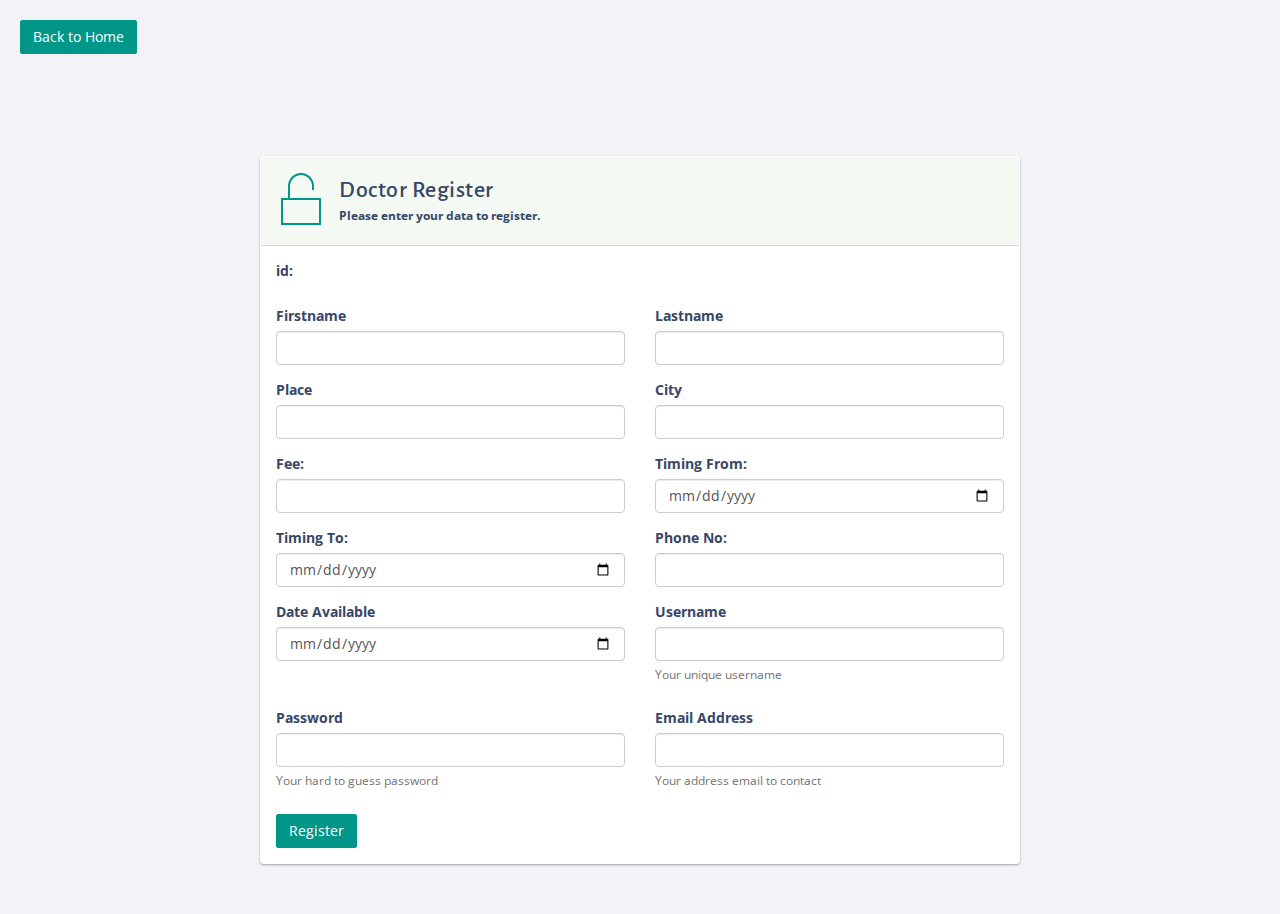
==== commit 61387703: "changes" ====
--- a/d-signup.html
+++ b/d-signup.html
@@ -5,25 +5,14 @@
     <meta charset="utf-8">
     <meta http-equiv="X-UA-Compatible" content="IE=edge">
     <meta name="viewport" content="width=device-width, initial-scale=1">
-    <!-- The above 3 meta tags *must* come first in the head; any other head content must come *after* these tags -->
     <title>Health Assist</title>
-
-    <!-- Favicon and touch icons -->
     <link rel="shortcut icon" href="assets/admin_page/dist/img/ico/favicon.png" type="image/x-icon">
-    
-    <!-- Bootstrap -->
     <link href="assets/admin_page/bootstrap/css/bootstrap.min.css" rel="stylesheet" type="text/css"/>
-    <!-- Bootstrap rtl -->
-    <!--<link href="assets/admin_page/bootstrap-rtl/bootstrap-rtl.min.css" rel="stylesheet" type="text/css"/>-->
-    <!-- Pe-icon-7-stroke -->
     <link href="assets/admin_page/pe-icon-7-stroke/css/pe-icon-7-stroke.css" rel="stylesheet" type="text/css"/>
-    <!-- style css -->
     <link href="assets/admin_page/dist/css/stylehealth.min.css" rel="stylesheet" type="text/css"/>
-    <!-- Theme style rtl -->
-    <!--<link href="assets/admin_page/dist/css/stylehealth-rtl.css" rel="stylesheet" type="text/css"/>-->
 </head>
 <body>
-    <!-- Content Wrapper -->
+
     <div class="login-wrapper">
         <div class="back-link">
             <a href="index.html" class="btn btn-success">Back to Home</a>
@@ -43,11 +32,50 @@
                 </div>
                 <div class="panel-body">
                     <form action="index.html" id="loginForm" novalidate>
+                            <label>id:</label>
+                            <br><br>
                         <div class="row">
+                            <div class="form-group col-lg-6">
+                                <label>Firstname</label>
+                                <input type="text" value="" id="firstName" class="form-control" name="firstName">                           
+                            </div>
+                           
+                            <div class="form-group col-lg-6">
+                                <label>Lastname</label>
+                                <input type="text" value="" id="lastName" class="form-control" name="lastName">
+                            </div>
+                             <div class="form-group col-lg-6">
+                                <label>Place</label>
+                                <input type="text" value="" id="placename" class="form-control" name="placeName">                           
+                            </div>
+                            <div class="form-group col-lg-6">
+                                <label>City</label>
+                                <input type="text" value="" id="city" class="form-control" name="city">                           
+                            </div>
+                            <div class="form-group col-lg-6">
+                                <label>Fee:</label>
+                                <input type="int" value="" id="fee" class="form-control" name="fee">                           
+                            </div>
+                            <div class="form-group col-lg-6">
+                                <label>Timing From:</label>
+                                <input type="date" value="" id="timingfrom" class="form-control" name="timingfrom">                           
+                            </div>
+                            <div class="form-group col-lg-6">
+                                <label>Timing To:</label>
+                                <input type="date" value="" id="timingto" class="form-control" name="timingto">                           
+                            </div> 
+                             <div class="form-group col-lg-6">
+                                <label>Phone No:</label>
+                                <input type="number" value="" id="phone" class="form-control" name="phone">                               
+                            </div>
+                            <div class="form-group col-lg-6">
+                                <label>Date Available</label>
+                                <input type="date" value="" id="dateavailable" class="form-control" name="dateAvailable">                           
+                            </div>   
                             <div class="form-group col-lg-6">
                                 <label>Username</label>
                                 <input type="text" value="" id="username" class="form-control" name="username">
-                                <span class="help-block small">Your unique username to app</span>
+                                <span class="help-block small">Your unique username</span>
                             </div>
                             <div class="form-group col-lg-6">
                                 <label>Password</label>
@@ -55,13 +83,8 @@
                                 <span class="help-block small">Your hard to guess password</span>
                             </div>
                             <div class="form-group col-lg-6">
-                                <label>Repeat Password</label>
-                                <input type="password" value="" id="repeatpassword" class="form-control" name="repeatpassword">
-                                <span class="help-block small">Please repeat your pasword</span>
-                            </div>
-                            <div class="form-group col-lg-6">
                                 <label>Email Address</label>
-                                <input type="text" value="" id="email" class="form-control" name="email">
+                                <input type="text" value="" id="emailid" class="form-control" name="emailid">
                                 <span class="help-block small">Your address email to contact</span>
                             </div>
                         </div>
@@ -74,10 +97,7 @@
             </div>
         </div>
     </div>
-    <!-- /.content-wrapper -->
-    <!-- jQuery -->
     <script src="assets/admin_page/plugins/jQuery/jquery-1.12.4.min.js" type="text/javascript"></script>
-    <!-- bootstrap js -->
     <script src="assets/admin_page/bootstrap/js/bootstrap.min.js" type="text/javascript"></script>
 </body>
 </html>